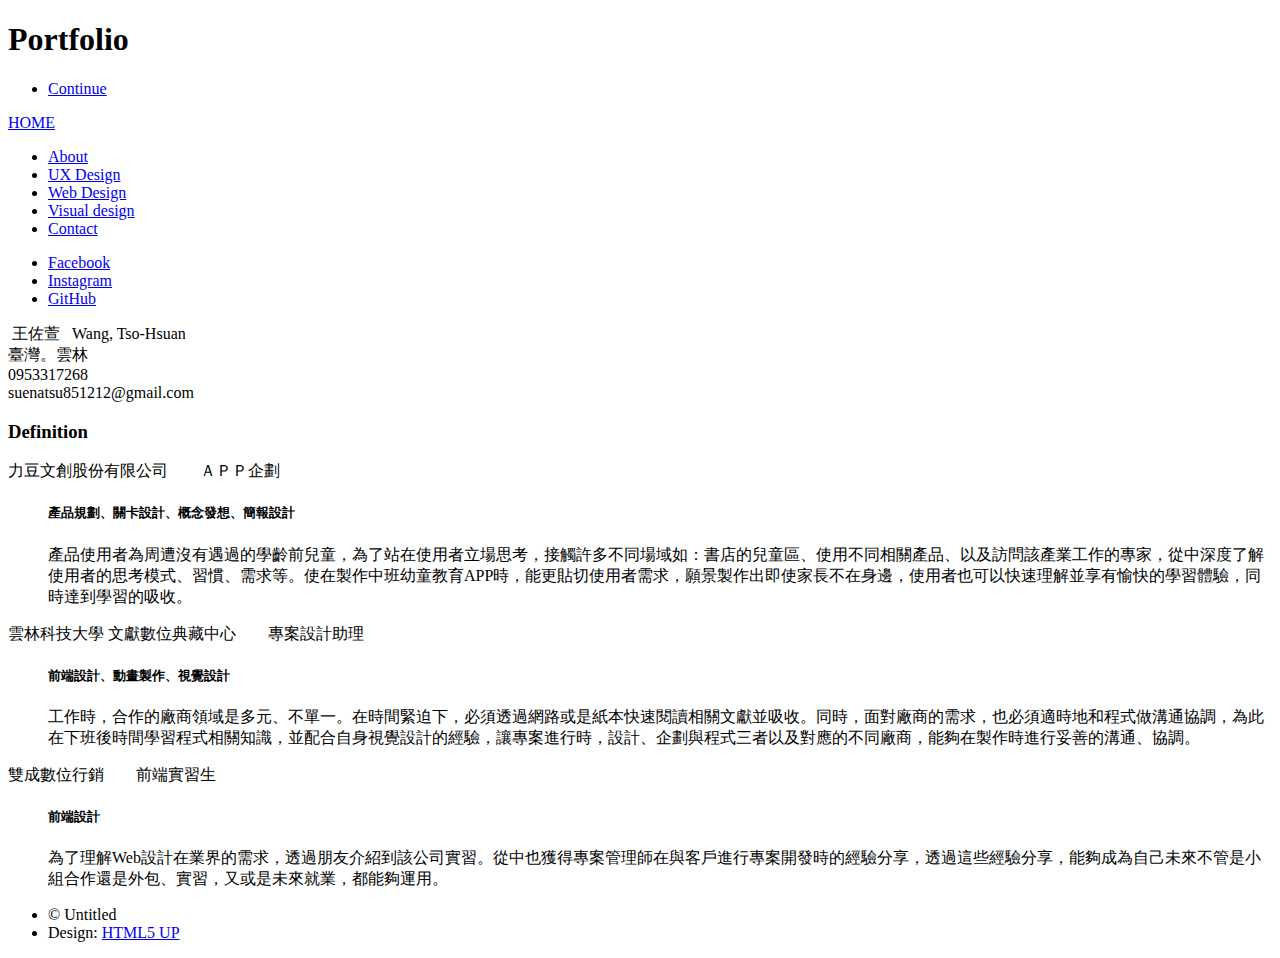
==== index.html @ d0919393 "Add files via upload" ====
<!DOCTYPE HTML>
<!--
	Massively by HTML5 UP
	html5up.net | @ajlkn
	Free for personal and commercial use under the CCA 3.0 license (html5up.net/license)
-->
<html>

<head>
    <title>Portfolio</title>
    <meta charset="utf-8" />
    <meta name="viewport" content="width=device-width, initial-scale=1, user-scalable=no" />
    <link rel="stylesheet" href="assets/css/main.css" />
    <noscript><link rel="stylesheet" href="assets/css/noscript.css" /></noscript>
</head>

<body class="is-preload">

    <!-- Wrapper -->
    <div id="wrapper" class="fade-in">

        <!-- Intro -->
        <div id="intro">
            <h1>Portfolio
            </h1>

            <ul class="actions">
                <li><a href="#header" class="button icon solid solo fa-arrow-down scrolly">Continue</a></li>
            </ul>
        </div>

        <!-- Header -->
        <header id="header">
            <a href="index.html" class="logo">HOME</a>
        </header>

        <!-- Nav -->
        <nav id="nav">
            <ul class="links">
                <li class="active"><a href="index.html">About</a></li>
                <li><a href="UXDesign.html">UX Design</a></li>
                <li><a href="WebDesign.html">Web Design</a></li>
                <li><a href="Visualdesign.html">Visual design</a></li>
                <li><a href="Contact.html">Contact</a></li>
            </ul>
            <ul class="icons">
                <li><a href="https://www.facebook.com/profile.php?id=100002591007019" class="icon brands alt fa-facebook-f"><span class="label">Facebook</span></a></li>
                <li><a href="https://www.instagram.com/" class="icon brands alt fa-instagram"><span class="label">Instagram</span></a></li>
                <li><a href="https://github.com/sumihau" class="icon brands alt fa-github"><span class="label">GitHub</span></a></li>
            </ul>
        </nav>

        <!-- Main -->
        <div id="main">

            <!-- Featured Post -->
            <article class="post featured">
                <header class="major">
                    <p><span class="image left">
						<img src="images/pic08.jpg" alt="" /></span> 王佐萱 &nbsp;&nbsp;Wang, Tso-Hsuan
                        <br> 臺灣。雲林
                        <br>0953317268
                        <br>suenatsu851212@gmail.com

                    </p>


            </article>


            <!-- Posts -->
            <section class="Posts_main">


                <h3>Definition</h3>
                <dl>
                    <dt>力豆文創股份有限公司　　ＡＰＰ企劃</dt>
                    <dd>
                        <h5>產品規劃、關卡設計、概念發想、簡報設計</h5>
                        <p>產品使用者為周遭沒有遇過的學齡前兒童，為了站在使用者立場思考，接觸許多不同場域如：書店的兒童區、使用不同相關產品、以及訪問該產業工作的專家，從中深度了解使用者的思考模式、習慣、需求等。使在製作中班幼童教育APP時，能更貼切使用者需求，願景製作出即使家長不在身邊，使用者也可以快速理解並享有愉快的學習體驗，同時達到學習的吸收。</p>
                    </dd>
                    <dt>雲林科技大學 文獻數位典藏中心　　專案設計助理</dt>
                    <dd>
                        <h5>前端設計、動畫製作、視覺設計</h5>
                        <p>工作時，合作的廠商領域是多元、不單一。在時間緊迫下，必須透過網路或是紙本快速閱讀相關文獻並吸收。同時，面對廠商的需求，也必須適時地和程式做溝通協調，為此在下班後時間學習程式相關知識，並配合自身視覺設計的經驗，讓專案進行時，設計、企劃與程式三者以及對應的不同廠商，能夠在製作時進行妥善的溝通、協調。</p>
                    </dd>
                    <dt>雙成數位行銷　　前端實習生</dt>
                    <dd>
                        <h5>前端設計</h5>
                        <p>為了理解Web設計在業界的需求，透過朋友介紹到該公司實習。從中也獲得專案管理師在與客戶進行專案開發時的經驗分享，透過這些經驗分享，能夠成為自己未來不管是小組合作還是外包、實習，又或是未來就業，都能夠運用。</p>
                    </dd>
                </dl>



            </section>



        </div>


        <!-- Copyright -->
        <div id="copyright">
            <ul>
                <li>&copy; Untitled</li>
                <li>Design: <a href="https://html5up.net">HTML5 UP</a></li>
            </ul>
        </div>

    </div>

    <!-- Scripts -->
    <script src="assets/js/jquery.min.js"></script>
    <script src="assets/js/jquery.scrollex.min.js"></script>
    <script src="assets/js/jquery.scrolly.min.js"></script>
    <script src="assets/js/browser.min.js"></script>
    <script src="assets/js/breakpoints.min.js"></script>
    <script src="assets/js/util.js"></script>
    <script src="assets/js/main.js"></script>

</body>

</html>
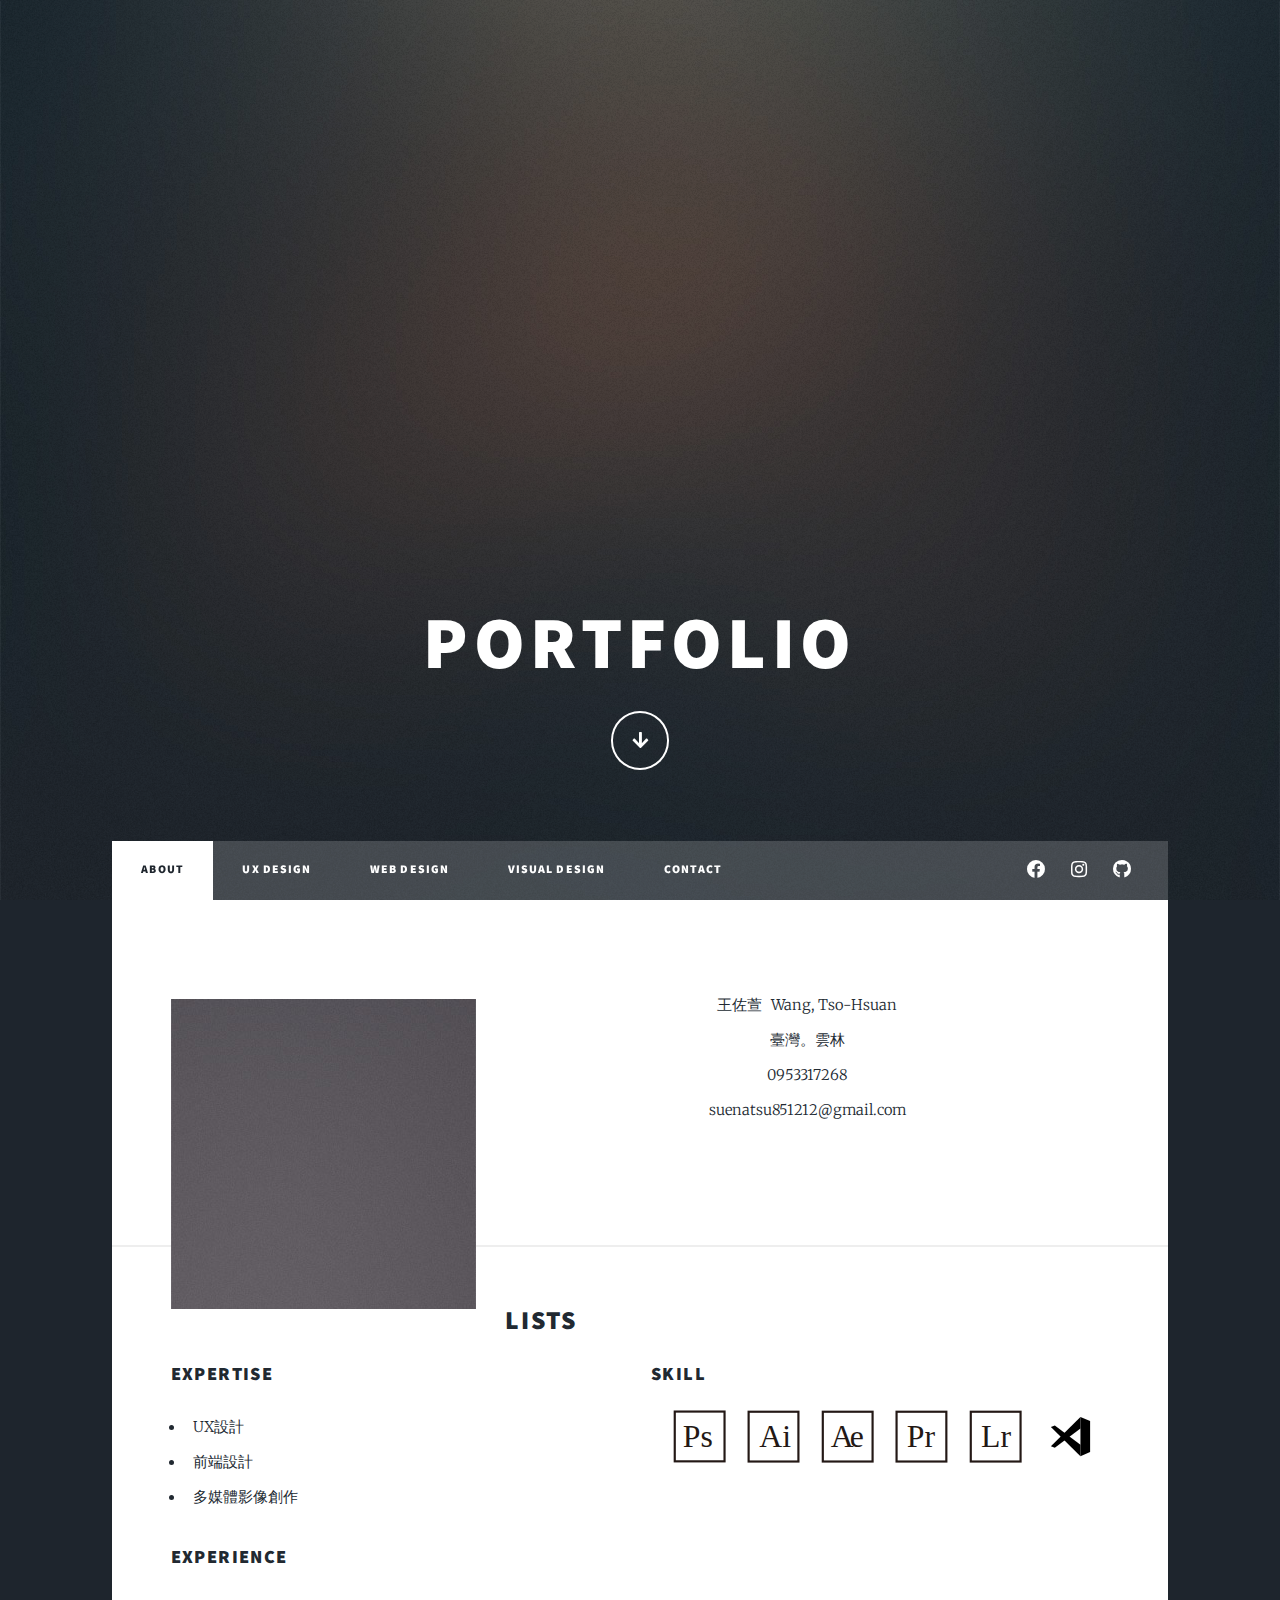
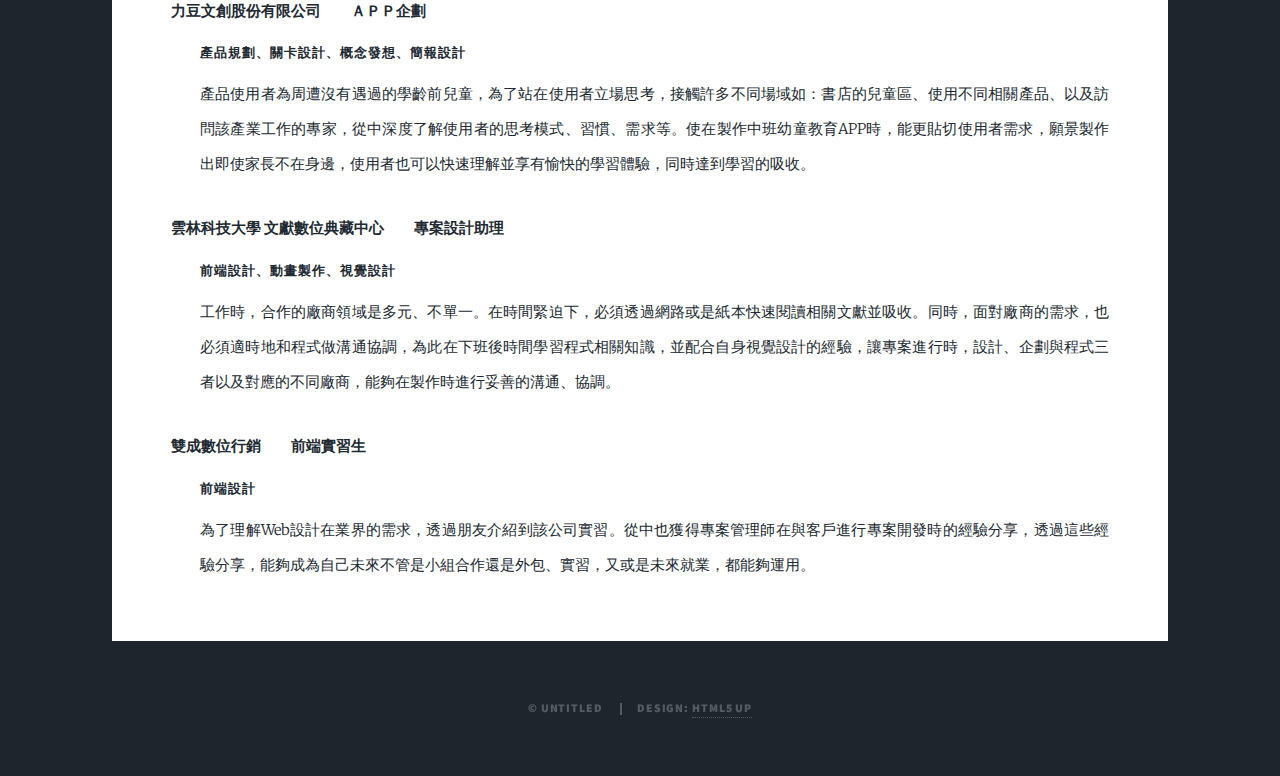
==== commit e79f943f: "Update index.html" ====
--- a/index.html
+++ b/index.html
@@ -11,6 +11,7 @@
     <meta charset="utf-8" />
     <meta name="viewport" content="width=device-width, initial-scale=1, user-scalable=no" />
     <link rel="stylesheet" href="assets/css/main.css" />
+    <link rel="stylesheet" href="//maxcdn.bootstrapcdn.com/font-awesome/4.3.0/css/font-awesome.min.css">
     <noscript><link rel="stylesheet" href="assets/css/noscript.css" /></noscript>
 </head>
 
@@ -66,13 +67,39 @@
 
 
             </article>
+            <!-- Lists -->
+            <section class="Posts_main experience">
+                <h2>Lists</h2>
+                <div class="row">
+                    <div class="col-6 col-12-small">
+
+                        <h3>Expertise</h3>
+                        <ul>
+                            <li>UX設計</li>
+                            <li>前端設計</li>
+                            <li>多媒體影像創作</li>
+                        </ul>
 
 
-            <!-- Posts -->
-            <section class="Posts_main">
+                    </div>
+                    <div class="col-6 col-12-small">
+
+                        <h3>Skill</h3>
+                        <ul style="display:flex; list-style:none;">
+                            <li><svg id="圖層_1" style="width: 80%;height:80%;" data-name="圖層 1" xmlns="http://www.w3.org/2000/svg" viewBox="0 0 24.4 24.4"><defs><style>.cls-1{fill:none;stroke:#231815;stroke-miterlimit:10;}.cls-2{font-size:14.65px;fill:#231815;font-family:FranklinGothic-Medium, Franklin Gothic Medium;font-weight:500;}</style></defs><rect class="cls-1" x="0.72" y="0.72" width="22.96" height="22.96"/><text class="cls-2" transform="translate(4.45 17.05)">Ps</text></svg></li>
+                            <li><svg id="圖層_1" style="width: 80%;height:80%;" data-name="圖層 1" xmlns="http://www.w3.org/2000/svg" viewBox="0 0 24.4 24.4"><defs><style>.cls-1{fill:none;stroke:#231815;stroke-miterlimit:10;}.cls-2{font-size:14.65px;fill:#231815;font-family:FranklinGothic-Medium, Franklin Gothic Medium;font-weight:500;}</style></defs><rect class="cls-1" x="0.66" y="0.8" width="22.96" height="22.96"/><text class="cls-2" transform="translate(5.61 17.13)">Ai</text></svg></li>
+                            <li><svg id="圖層_1" style="width: 80%;height:80%;" data-name="圖層 1" xmlns="http://www.w3.org/2000/svg" viewBox="0 0 24.4 24.4"><defs><style>.cls-1{fill:none;stroke:#231815;stroke-miterlimit:10;}.cls-2{font-size:14.65px;fill:#231815;font-family:FranklinGothic-Medium, Franklin Gothic Medium;font-weight:500;}.cls-3{letter-spacing:-0.01em;}</style></defs><rect class="cls-1" x="0.74" y="0.8" width="22.96" height="22.96"/><text class="cls-2" transform="translate(4.42 17.13)"><tspan class="cls-3">A</tspan><tspan x="8.72" y="0">e</tspan></text></svg></li>
+                            <li><svg id="圖層_1" style="width: 80%;height:80%;" data-name="圖層 1" xmlns="http://www.w3.org/2000/svg" viewBox="0 0 24.4 24.4"><defs><style>.cls-1{fill:none;stroke:#231815;stroke-miterlimit:10;}.cls-2{font-size:14.65px;fill:#231815;font-family:FranklinGothic-Medium, Franklin Gothic Medium;font-weight:500;}</style></defs><rect class="cls-1" x="0.63" y="0.8" width="22.96" height="22.96"/><text class="cls-2" transform="translate(5.35 17.13)">Pr</text></svg></li>
+                            <li><svg id="圖層_1" style="width: 80%;height:80%;" data-name="圖層 1" xmlns="http://www.w3.org/2000/svg" viewBox="0 0 24.4 24.4"><defs><style>.cls-1{fill:none;stroke:#231815;stroke-miterlimit:10;}.cls-2{font-size:14.65px;fill:#231815;font-family:FranklinGothic-Medium, Franklin Gothic Medium;font-weight:500;}</style></defs><rect class="cls-1" x="0.73" y="0.8" width="22.96" height="22.96"/><text class="cls-2" transform="translate(5.46 17.13)">Lr</text></svg></li>
+                            <li><svg id="圖層_1" style="width: 80%;height:80%;" data-name="圖層 1" xmlns="http://www.w3.org/2000/svg" viewBox="0 0 24.4 24.4"><polygon points="21.64 19.4 17.18 21.36 17.18 3.2 21.64 5.05 21.64 19.4"/><polygon points="5.37 17.41 17.18 8.49 17.18 3.2 3.55 16.75 5.37 17.41"/><polygon points="5.37 7.15 17.18 16.07 17.18 21.36 3.55 7.8 5.37 7.15"/></svg></li>
+                        </ul>
 
 
-                <h3>Definition</h3>
+                    </div>
+                </div>
+
+
+                <h3>Experience</h3>
                 <dl>
                     <dt>力豆文創股份有限公司　　ＡＰＰ企劃</dt>
                     <dd>
@@ -121,4 +148,4 @@
 
 </body>
 
-</html>+</html>
--- a/assets/css/main.css
+++ b/assets/css/main.css
@@ -0,0 +1,4430 @@
+@import url(fontawesome-all.min.css);
+@import url("https://fonts.googleapis.com/css?family=Merriweather:300,700,300italic,700italic|Source+Sans+Pro:900");
+
+/*
+	Massively by HTML5 UP
+	html5up.net | @ajlkn
+	Free for personal and commercial use under the CCA 3.0 license (html5up.net/license)
+*/
+
+html,
+body,
+div,
+span,
+applet,
+object,
+iframe,
+h1,
+h2,
+h3,
+h4,
+h5,
+h6,
+p,
+blockquote,
+pre,
+a,
+abbr,
+acronym,
+address,
+big,
+cite,
+code,
+del,
+dfn,
+em,
+img,
+ins,
+kbd,
+q,
+s,
+samp,
+small,
+strike,
+strong,
+sub,
+sup,
+tt,
+var,
+b,
+u,
+i,
+center,
+dl,
+dt,
+dd,
+ol,
+ul,
+li,
+fieldset,
+form,
+label,
+legend,
+table,
+caption,
+tbody,
+tfoot,
+thead,
+tr,
+th,
+td,
+article,
+aside,
+canvas,
+details,
+embed,
+figure,
+figcaption,
+footer,
+header,
+hgroup,
+menu,
+nav,
+output,
+ruby,
+section,
+summary,
+time,
+mark,
+audio,
+video {
+    margin: 0;
+    padding: 0;
+    border: 0;
+    font-size: 100%;
+    font: inherit;
+    vertical-align: baseline;
+}
+
+article,
+aside,
+details,
+figcaption,
+figure,
+footer,
+header,
+hgroup,
+menu,
+nav,
+section {
+    display: block;
+}
+
+body {
+    line-height: 1;
+}
+
+ol,
+ul {
+    list-style: none;
+}
+
+blockquote,
+q {
+    quotes: none;
+}
+
+blockquote:before,
+blockquote:after,
+q:before,
+q:after {
+    content: '';
+    content: none;
+}
+
+table {
+    border-collapse: collapse;
+    border-spacing: 0;
+}
+
+body {
+    -webkit-text-size-adjust: none;
+}
+
+mark {
+    background-color: transparent;
+    color: inherit;
+}
+
+input::-moz-focus-inner {
+    border: 0;
+    padding: 0;
+}
+
+input,
+select,
+textarea {
+    -moz-appearance: none;
+    -webkit-appearance: none;
+    -ms-appearance: none;
+    appearance: none;
+}
+
+
+/* Basic */
+
+@-ms-viewport {
+    width: device-width;
+}
+
+body {
+    -ms-overflow-style: scrollbar;
+}
+
+@media screen and (max-width: 480px) {
+    html,
+    body {
+        min-width: 320px;
+    }
+}
+
+html {
+    box-sizing: border-box;
+}
+
+*,
+*:before,
+*:after {
+    box-sizing: inherit;
+}
+
+body {
+    background-color: #1e252d;
+}
+
+body.is-preload *,
+body.is-preload *:before,
+body.is-preload *:after {
+    -moz-animation: none !important;
+    -webkit-animation: none !important;
+    -ms-animation: none !important;
+    animation: none !important;
+    -moz-transition: none !important;
+    -webkit-transition: none !important;
+    -ms-transition: none !important;
+    transition: none !important;
+}
+
+
+/* Type */
+
+html {
+    font-size: 16pt;
+}
+
+@media screen and (max-width: 1680px) {
+    html {
+        font-size: 12pt;
+    }
+}
+
+@media screen and (max-width: 1280px) {
+    html {
+        font-size: 11pt;
+    }
+}
+
+@media screen and (max-width: 360px) {
+    html {
+        font-size: 10pt;
+    }
+}
+
+body {
+    color: #212931;
+}
+
+body,
+input,
+select,
+textarea {
+    font-family: "Merriweather", Georgia, serif;
+    font-weight: 300;
+    font-size: 1rem;
+    line-height: 2.375;
+}
+
+a {
+    -moz-transition: color 0.2s ease-in-out, background-color 0.2s ease-in-out, border-color 0.2s ease-in-out, box-shadow 0.2s ease-in-out;
+    -webkit-transition: color 0.2s ease-in-out, background-color 0.2s ease-in-out, border-color 0.2s ease-in-out, box-shadow 0.2s ease-in-out;
+    -ms-transition: color 0.2s ease-in-out, background-color 0.2s ease-in-out, border-color 0.2s ease-in-out, box-shadow 0.2s ease-in-out;
+    transition: color 0.2s ease-in-out, background-color 0.2s ease-in-out, border-color 0.2s ease-in-out, box-shadow 0.2s ease-in-out;
+    border-bottom: dotted 1px;
+    text-decoration: none;
+}
+
+a:hover {
+    border-bottom-color: transparent;
+}
+
+strong,
+b {
+    font-weight: 600;
+}
+
+em,
+i {
+    font-style: italic;
+}
+
+p {
+    text-align: justify;
+    margin: 0 0 2rem 0;
+}
+
+h1,
+h2,
+h3,
+h4,
+h5,
+h6 {
+    font-family: "Source Sans Pro", Helvetica, sans-serif;
+    font-weight: 900;
+    line-height: 1.5;
+    letter-spacing: 0.075em;
+    text-transform: uppercase;
+    margin: 0 0 1rem 0;
+}
+
+h1 a,
+h2 a,
+h3 a,
+h4 a,
+h5 a,
+h6 a {
+    border-bottom: 0;
+    color: inherit;
+    text-decoration: none;
+}
+
+h1 {
+    font-size: 4rem;
+    line-height: 1.1;
+    margin: 0 0 2rem 0;
+}
+
+h2 {
+    font-size: 1.75rem;
+    line-height: 1.3;
+    margin: 0 0 1.5rem 0;
+}
+
+h3 {
+    font-size: 1.25rem;
+    margin: 0 0 1.5rem 0;
+}
+
+h4 {
+    font-size: 1rem;
+}
+
+h5 {
+    font-size: 0.9rem;
+}
+
+h6 {
+    font-size: 0.8rem;
+}
+
+sub {
+    font-size: 0.8rem;
+    position: relative;
+    top: 0.5rem;
+}
+
+sup {
+    font-size: 0.8rem;
+    position: relative;
+    top: -0.5rem;
+}
+
+blockquote {
+    border-left: solid 4px;
+    font-style: italic;
+    margin: 0 0 2rem 0;
+    padding: 0.5rem 0 0.5rem 2rem;
+}
+
+code {
+    border: solid 2px;
+    font-family: "Courier New", monospace;
+    font-size: 0.9rem;
+    margin: 0 0.25rem;
+    padding: 0.25rem 0.65rem;
+}
+
+pre {
+    -webkit-overflow-scrolling: touch;
+    font-family: "Courier New", monospace;
+    font-size: 0.9rem;
+    margin: 0 0 2rem 0;
+}
+
+pre code {
+    display: block;
+    line-height: 1.75;
+    padding: 1rem 1.5rem;
+    overflow-x: auto;
+}
+
+hr {
+    border: 0;
+    border-bottom: solid 2px;
+    margin: 3rem 0;
+}
+
+hr.major {
+    margin: 5rem 0;
+}
+
+.align-left {
+    text-align: left;
+}
+
+.align-center {
+    text-align: center;
+}
+
+.align-right {
+    text-align: right;
+}
+
+input,
+select,
+textarea {
+    color: #212931;
+}
+
+a {
+    color: #212931;
+    border-bottom-color: rgba(33, 41, 49, 0.5);
+}
+
+a:hover {
+    border-bottom-color: transparent;
+    color: #18bfef !important;
+}
+
+strong,
+b {
+    color: #212931;
+}
+
+h1,
+h2,
+h3,
+h4,
+h5,
+h6 {
+    color: #212931;
+}
+
+blockquote {
+    border-left-color: #eeeeee;
+}
+
+code {
+    background: rgba(220, 220, 220, 0.25);
+    border-color: #eeeeee;
+}
+
+hr {
+    border-bottom-color: #eeeeee;
+}
+
+
+/* Row */
+
+.row {
+    display: flex;
+    flex-wrap: wrap;
+    box-sizing: border-box;
+    align-items: stretch;
+}
+
+.row>* {
+    box-sizing: border-box;
+}
+
+.row.gtr-uniform>*> :last-child {
+    margin-bottom: 0;
+}
+
+.row.aln-left {
+    justify-content: flex-start;
+}
+
+.row.aln-center {
+    justify-content: center;
+}
+
+.row.aln-right {
+    justify-content: flex-end;
+}
+
+.row.aln-top {
+    align-items: flex-start;
+}
+
+.row.aln-middle {
+    align-items: center;
+}
+
+.row.aln-bottom {
+    align-items: flex-end;
+}
+
+.row>.imp {
+    order: -1;
+}
+
+.row>.col-1 {
+    width: 8.33333%;
+}
+
+.row>.off-1 {
+    margin-left: 8.33333%;
+}
+
+.row>.col-2 {
+    width: 16.66667%;
+}
+
+.row>.off-2 {
+    margin-left: 16.66667%;
+}
+
+.row>.col-3 {
+    width: 25%;
+}
+
+.row>.off-3 {
+    margin-left: 25%;
+}
+
+.row>.col-4 {
+    width: 33.33333%;
+}
+
+.row>.off-4 {
+    margin-left: 33.33333%;
+}
+
+.row>.col-5 {
+    width: 41.66667%;
+}
+
+.row>.off-5 {
+    margin-left: 41.66667%;
+}
+
+.row>.col-6 {
+    width: 50%;
+}
+
+.row>.off-6 {
+    margin-left: 50%;
+}
+
+.row>.col-7 {
+    width: 58.33333%;
+}
+
+.row>.off-7 {
+    margin-left: 58.33333%;
+}
+
+.row>.col-8 {
+    width: 66.66667%;
+}
+
+.row>.off-8 {
+    margin-left: 66.66667%;
+}
+
+.row>.col-9 {
+    width: 75%;
+}
+
+.row>.off-9 {
+    margin-left: 75%;
+}
+
+.row>.col-10 {
+    width: 83.33333%;
+}
+
+.row>.off-10 {
+    margin-left: 83.33333%;
+}
+
+.row>.col-11 {
+    width: 91.66667%;
+}
+
+.row>.off-11 {
+    margin-left: 91.66667%;
+}
+
+.row>.col-12 {
+    width: 100%;
+}
+
+.row>.off-12 {
+    margin-left: 100%;
+}
+
+.row.gtr-0 {
+    margin-top: 0;
+    margin-left: 0rem;
+}
+
+.row.gtr-0>* {
+    padding: 0 0 0 0rem;
+}
+
+.row.gtr-0.gtr-uniform {
+    margin-top: 0rem;
+}
+
+.row.gtr-0.gtr-uniform>* {
+    padding-top: 0rem;
+}
+
+.row.gtr-25 {
+    margin-top: 0;
+    margin-left: -0.375rem;
+}
+
+.row.gtr-25>* {
+    padding: 0 0 0 0.375rem;
+}
+
+.row.gtr-25.gtr-uniform {
+    margin-top: -0.375rem;
+}
+
+.row.gtr-25.gtr-uniform>* {
+    padding-top: 0.375rem;
+}
+
+.row.gtr-50 {
+    margin-top: 0;
+    margin-left: -0.75rem;
+}
+
+.row.gtr-50>* {
+    padding: 0 0 0 0.75rem;
+}
+
+.row.gtr-50.gtr-uniform {
+    margin-top: -0.75rem;
+}
+
+.row.gtr-50.gtr-uniform>* {
+    padding-top: 0.75rem;
+}
+
+.row {
+    margin-top: 0;
+    margin-left: -1.5rem;
+}
+
+.row>* {
+    padding: 0 0 0 1.5rem;
+}
+
+.row.gtr-uniform {
+    margin-top: -1.5rem;
+}
+
+.row.gtr-uniform>* {
+    padding-top: 1.5rem;
+}
+
+.row.gtr-150 {
+    margin-top: 0;
+    margin-left: -2.25rem;
+}
+
+.row.gtr-150>* {
+    padding: 0 0 0 2.25rem;
+}
+
+.row.gtr-150.gtr-uniform {
+    margin-top: -2.25rem;
+}
+
+.row.gtr-150.gtr-uniform>* {
+    padding-top: 2.25rem;
+}
+
+.row.gtr-200 {
+    margin-top: 0;
+    margin-left: -3rem;
+}
+
+.row.gtr-200>* {
+    padding: 0 0 0 3rem;
+}
+
+.row.gtr-200.gtr-uniform {
+    margin-top: -3rem;
+}
+
+.row.gtr-200.gtr-uniform>* {
+    padding-top: 3rem;
+}
+
+@media screen and (max-width: 1680px) {
+    .row {
+        display: flex;
+        flex-wrap: wrap;
+        box-sizing: border-box;
+        align-items: stretch;
+    }
+    .row>* {
+        box-sizing: border-box;
+    }
+    .row.gtr-uniform>*> :last-child {
+        margin-bottom: 0;
+    }
+    .row.aln-left {
+        justify-content: flex-start;
+    }
+    .row.aln-center {
+        justify-content: center;
+    }
+    .row.aln-right {
+        justify-content: flex-end;
+    }
+    .row.aln-top {
+        align-items: flex-start;
+    }
+    .row.aln-middle {
+        align-items: center;
+    }
+    .row.aln-bottom {
+        align-items: flex-end;
+    }
+    .row>.imp-xlarge {
+        order: -1;
+    }
+    .row>.col-1-xlarge {
+        width: 8.33333%;
+    }
+    .row>.off-1-xlarge {
+        margin-left: 8.33333%;
+    }
+    .row>.col-2-xlarge {
+        width: 16.66667%;
+    }
+    .row>.off-2-xlarge {
+        margin-left: 16.66667%;
+    }
+    .row>.col-3-xlarge {
+        width: 25%;
+    }
+    .row>.off-3-xlarge {
+        margin-left: 25%;
+    }
+    .row>.col-4-xlarge {
+        width: 33.33333%;
+    }
+    .row>.off-4-xlarge {
+        margin-left: 33.33333%;
+    }
+    .row>.col-5-xlarge {
+        width: 41.66667%;
+    }
+    .row>.off-5-xlarge {
+        margin-left: 41.66667%;
+    }
+    .row>.col-6-xlarge {
+        width: 50%;
+    }
+    .row>.off-6-xlarge {
+        margin-left: 50%;
+    }
+    .row>.col-7-xlarge {
+        width: 58.33333%;
+    }
+    .row>.off-7-xlarge {
+        margin-left: 58.33333%;
+    }
+    .row>.col-8-xlarge {
+        width: 66.66667%;
+    }
+    .row>.off-8-xlarge {
+        margin-left: 66.66667%;
+    }
+    .row>.col-9-xlarge {
+        width: 75%;
+    }
+    .row>.off-9-xlarge {
+        margin-left: 75%;
+    }
+    .row>.col-10-xlarge {
+        width: 83.33333%;
+    }
+    .row>.off-10-xlarge {
+        margin-left: 83.33333%;
+    }
+    .row>.col-11-xlarge {
+        width: 91.66667%;
+    }
+    .row>.off-11-xlarge {
+        margin-left: 91.66667%;
+    }
+    .row>.col-12-xlarge {
+        width: 100%;
+    }
+    .row>.off-12-xlarge {
+        margin-left: 100%;
+    }
+    .row.gtr-0 {
+        margin-top: 0;
+        margin-left: 0rem;
+    }
+    .row.gtr-0>* {
+        padding: 0 0 0 0rem;
+    }
+    .row.gtr-0.gtr-uniform {
+        margin-top: 0rem;
+    }
+    .row.gtr-0.gtr-uniform>* {
+        padding-top: 0rem;
+    }
+    .row.gtr-25 {
+        margin-top: 0;
+        margin-left: -0.375rem;
+    }
+    .row.gtr-25>* {
+        padding: 0 0 0 0.375rem;
+    }
+    .row.gtr-25.gtr-uniform {
+        margin-top: -0.375rem;
+    }
+    .row.gtr-25.gtr-uniform>* {
+        padding-top: 0.375rem;
+    }
+    .row.gtr-50 {
+        margin-top: 0;
+        margin-left: -0.75rem;
+    }
+    .row.gtr-50>* {
+        padding: 0 0 0 0.75rem;
+    }
+    .row.gtr-50.gtr-uniform {
+        margin-top: -0.75rem;
+    }
+    .row.gtr-50.gtr-uniform>* {
+        padding-top: 0.75rem;
+    }
+    .row {
+        margin-top: 0;
+        margin-left: -1.5rem;
+    }
+    .row>* {
+        padding: 0 0 0 1.5rem;
+    }
+    .row.gtr-uniform {
+        margin-top: -1.5rem;
+    }
+    .row.gtr-uniform>* {
+        padding-top: 1.5rem;
+    }
+    .row.gtr-150 {
+        margin-top: 0;
+        margin-left: -2.25rem;
+    }
+    .row.gtr-150>* {
+        padding: 0 0 0 2.25rem;
+    }
+    .row.gtr-150.gtr-uniform {
+        margin-top: -2.25rem;
+    }
+    .row.gtr-150.gtr-uniform>* {
+        padding-top: 2.25rem;
+    }
+    .row.gtr-200 {
+        margin-top: 0;
+        margin-left: -3rem;
+    }
+    .row.gtr-200>* {
+        padding: 0 0 0 3rem;
+    }
+    .row.gtr-200.gtr-uniform {
+        margin-top: -3rem;
+    }
+    .row.gtr-200.gtr-uniform>* {
+        padding-top: 3rem;
+    }
+}
+
+@media screen and (max-width: 1280px) {
+    .row {
+        display: flex;
+        flex-wrap: wrap;
+        box-sizing: border-box;
+        align-items: stretch;
+    }
+    .row>* {
+        box-sizing: border-box;
+    }
+    .row.gtr-uniform>*> :last-child {
+        margin-bottom: 0;
+    }
+    .row.aln-left {
+        justify-content: flex-start;
+    }
+    .row.aln-center {
+        justify-content: center;
+    }
+    .row.aln-right {
+        justify-content: flex-end;
+    }
+    .row.aln-top {
+        align-items: flex-start;
+    }
+    .row.aln-middle {
+        align-items: center;
+    }
+    .row.aln-bottom {
+        align-items: flex-end;
+    }
+    .row>.imp-large {
+        order: -1;
+    }
+    .row>.col-1-large {
+        width: 8.33333%;
+    }
+    .row>.off-1-large {
+        margin-left: 8.33333%;
+    }
+    .row>.col-2-large {
+        width: 16.66667%;
+    }
+    .row>.off-2-large {
+        margin-left: 16.66667%;
+    }
+    .row>.col-3-large {
+        width: 25%;
+    }
+    .row>.off-3-large {
+        margin-left: 25%;
+    }
+    .row>.col-4-large {
+        width: 33.33333%;
+    }
+    .row>.off-4-large {
+        margin-left: 33.33333%;
+    }
+    .row>.col-5-large {
+        width: 41.66667%;
+    }
+    .row>.off-5-large {
+        margin-left: 41.66667%;
+    }
+    .row>.col-6-large {
+        width: 50%;
+    }
+    .row>.off-6-large {
+        margin-left: 50%;
+    }
+    .row>.col-7-large {
+        width: 58.33333%;
+    }
+    .row>.off-7-large {
+        margin-left: 58.33333%;
+    }
+    .row>.col-8-large {
+        width: 66.66667%;
+    }
+    .row>.off-8-large {
+        margin-left: 66.66667%;
+    }
+    .row>.col-9-large {
+        width: 75%;
+    }
+    .row>.off-9-large {
+        margin-left: 75%;
+    }
+    .row>.col-10-large {
+        width: 83.33333%;
+    }
+    .row>.off-10-large {
+        margin-left: 83.33333%;
+    }
+    .row>.col-11-large {
+        width: 91.66667%;
+    }
+    .row>.off-11-large {
+        margin-left: 91.66667%;
+    }
+    .row>.col-12-large {
+        width: 100%;
+    }
+    .row>.off-12-large {
+        margin-left: 100%;
+    }
+    .row.gtr-0 {
+        margin-top: 0;
+        margin-left: 0rem;
+    }
+    .row.gtr-0>* {
+        padding: 0 0 0 0rem;
+    }
+    .row.gtr-0.gtr-uniform {
+        margin-top: 0rem;
+    }
+    .row.gtr-0.gtr-uniform>* {
+        padding-top: 0rem;
+    }
+    .row.gtr-25 {
+        margin-top: 0;
+        margin-left: -0.375rem;
+    }
+    .row.gtr-25>* {
+        padding: 0 0 0 0.375rem;
+    }
+    .row.gtr-25.gtr-uniform {
+        margin-top: -0.375rem;
+    }
+    .row.gtr-25.gtr-uniform>* {
+        padding-top: 0.375rem;
+    }
+    .row.gtr-50 {
+        margin-top: 0;
+        margin-left: -0.75rem;
+    }
+    .row.gtr-50>* {
+        padding: 0 0 0 0.75rem;
+    }
+    .row.gtr-50.gtr-uniform {
+        margin-top: -0.75rem;
+    }
+    .row.gtr-50.gtr-uniform>* {
+        padding-top: 0.75rem;
+    }
+    .row {
+        margin-top: 0;
+        margin-left: -1.5rem;
+    }
+    .row>* {
+        padding: 0 0 0 1.5rem;
+    }
+    .row.gtr-uniform {
+        margin-top: -1.5rem;
+    }
+    .row.gtr-uniform>* {
+        padding-top: 1.5rem;
+    }
+    .row.gtr-150 {
+        margin-top: 0;
+        margin-left: -2.25rem;
+    }
+    .row.gtr-150>* {
+        padding: 0 0 0 2.25rem;
+    }
+    .row.gtr-150.gtr-uniform {
+        margin-top: -2.25rem;
+    }
+    .row.gtr-150.gtr-uniform>* {
+        padding-top: 2.25rem;
+    }
+    .row.gtr-200 {
+        margin-top: 0;
+        margin-left: -3rem;
+    }
+    .row.gtr-200>* {
+        padding: 0 0 0 3rem;
+    }
+    .row.gtr-200.gtr-uniform {
+        margin-top: -3rem;
+    }
+    .row.gtr-200.gtr-uniform>* {
+        padding-top: 3rem;
+    }
+}
+
+@media screen and (max-width: 980px) {
+    .row {
+        display: flex;
+        flex-wrap: wrap;
+        box-sizing: border-box;
+        align-items: stretch;
+    }
+    .row>* {
+        box-sizing: border-box;
+    }
+    .row.gtr-uniform>*> :last-child {
+        margin-bottom: 0;
+    }
+    .row.aln-left {
+        justify-content: flex-start;
+    }
+    .row.aln-center {
+        justify-content: center;
+    }
+    .row.aln-right {
+        justify-content: flex-end;
+    }
+    .row.aln-top {
+        align-items: flex-start;
+    }
+    .row.aln-middle {
+        align-items: center;
+    }
+    .row.aln-bottom {
+        align-items: flex-end;
+    }
+    .row>.imp-medium {
+        order: -1;
+    }
+    .row>.col-1-medium {
+        width: 8.33333%;
+    }
+    .row>.off-1-medium {
+        margin-left: 8.33333%;
+    }
+    .row>.col-2-medium {
+        width: 16.66667%;
+    }
+    .row>.off-2-medium {
+        margin-left: 16.66667%;
+    }
+    .row>.col-3-medium {
+        width: 25%;
+    }
+    .row>.off-3-medium {
+        margin-left: 25%;
+    }
+    .row>.col-4-medium {
+        width: 33.33333%;
+    }
+    .row>.off-4-medium {
+        margin-left: 33.33333%;
+    }
+    .row>.col-5-medium {
+        width: 41.66667%;
+    }
+    .row>.off-5-medium {
+        margin-left: 41.66667%;
+    }
+    .row>.col-6-medium {
+        width: 50%;
+    }
+    .row>.off-6-medium {
+        margin-left: 50%;
+    }
+    .row>.col-7-medium {
+        width: 58.33333%;
+    }
+    .row>.off-7-medium {
+        margin-left: 58.33333%;
+    }
+    .row>.col-8-medium {
+        width: 66.66667%;
+    }
+    .row>.off-8-medium {
+        margin-left: 66.66667%;
+    }
+    .row>.col-9-medium {
+        width: 75%;
+    }
+    .row>.off-9-medium {
+        margin-left: 75%;
+    }
+    .row>.col-10-medium {
+        width: 83.33333%;
+    }
+    .row>.off-10-medium {
+        margin-left: 83.33333%;
+    }
+    .row>.col-11-medium {
+        width: 91.66667%;
+    }
+    .row>.off-11-medium {
+        margin-left: 91.66667%;
+    }
+    .row>.col-12-medium {
+        width: 100%;
+    }
+    .row>.off-12-medium {
+        margin-left: 100%;
+    }
+    .row.gtr-0 {
+        margin-top: 0;
+        margin-left: 0rem;
+    }
+    .row.gtr-0>* {
+        padding: 0 0 0 0rem;
+    }
+    .row.gtr-0.gtr-uniform {
+        margin-top: 0rem;
+    }
+    .row.gtr-0.gtr-uniform>* {
+        padding-top: 0rem;
+    }
+    .row.gtr-25 {
+        margin-top: 0;
+        margin-left: -0.375rem;
+    }
+    .row.gtr-25>* {
+        padding: 0 0 0 0.375rem;
+    }
+    .row.gtr-25.gtr-uniform {
+        margin-top: -0.375rem;
+    }
+    .row.gtr-25.gtr-uniform>* {
+        padding-top: 0.375rem;
+    }
+    .row.gtr-50 {
+        margin-top: 0;
+        margin-left: -0.75rem;
+    }
+    .row.gtr-50>* {
+        padding: 0 0 0 0.75rem;
+    }
+    .row.gtr-50.gtr-uniform {
+        margin-top: -0.75rem;
+    }
+    .row.gtr-50.gtr-uniform>* {
+        padding-top: 0.75rem;
+    }
+    .row {
+        margin-top: 0;
+        margin-left: -1.5rem;
+    }
+    .row>* {
+        padding: 0 0 0 1.5rem;
+    }
+    .row.gtr-uniform {
+        margin-top: -1.5rem;
+    }
+    .row.gtr-uniform>* {
+        padding-top: 1.5rem;
+    }
+    .row.gtr-150 {
+        margin-top: 0;
+        margin-left: -2.25rem;
+    }
+    .row.gtr-150>* {
+        padding: 0 0 0 2.25rem;
+    }
+    .row.gtr-150.gtr-uniform {
+        margin-top: -2.25rem;
+    }
+    .row.gtr-150.gtr-uniform>* {
+        padding-top: 2.25rem;
+    }
+    .row.gtr-200 {
+        margin-top: 0;
+        margin-left: -3rem;
+    }
+    .row.gtr-200>* {
+        padding: 0 0 0 3rem;
+    }
+    .row.gtr-200.gtr-uniform {
+        margin-top: -3rem;
+    }
+    .row.gtr-200.gtr-uniform>* {
+        padding-top: 3rem;
+    }
+}
+
+@media screen and (max-width: 736px) {
+    .row {
+        display: flex;
+        flex-wrap: wrap;
+        box-sizing: border-box;
+        align-items: stretch;
+    }
+    .row>* {
+        box-sizing: border-box;
+    }
+    .row.gtr-uniform>*> :last-child {
+        margin-bottom: 0;
+    }
+    .row.aln-left {
+        justify-content: flex-start;
+    }
+    .row.aln-center {
+        justify-content: center;
+    }
+    .row.aln-right {
+        justify-content: flex-end;
+    }
+    .row.aln-top {
+        align-items: flex-start;
+    }
+    .row.aln-middle {
+        align-items: center;
+    }
+    .row.aln-bottom {
+        align-items: flex-end;
+    }
+    .row>.imp-small {
+        order: -1;
+    }
+    .row>.col-1-small {
+        width: 8.33333%;
+    }
+    .row>.off-1-small {
+        margin-left: 8.33333%;
+    }
+    .row>.col-2-small {
+        width: 16.66667%;
+    }
+    .row>.off-2-small {
+        margin-left: 16.66667%;
+    }
+    .row>.col-3-small {
+        width: 25%;
+    }
+    .row>.off-3-small {
+        margin-left: 25%;
+    }
+    .row>.col-4-small {
+        width: 33.33333%;
+    }
+    .row>.off-4-small {
+        margin-left: 33.33333%;
+    }
+    .row>.col-5-small {
+        width: 41.66667%;
+    }
+    .row>.off-5-small {
+        margin-left: 41.66667%;
+    }
+    .row>.col-6-small {
+        width: 50%;
+    }
+    .row>.off-6-small {
+        margin-left: 50%;
+    }
+    .row>.col-7-small {
+        width: 58.33333%;
+    }
+    .row>.off-7-small {
+        margin-left: 58.33333%;
+    }
+    .row>.col-8-small {
+        width: 66.66667%;
+    }
+    .row>.off-8-small {
+        margin-left: 66.66667%;
+    }
+    .row>.col-9-small {
+        width: 75%;
+    }
+    .row>.off-9-small {
+        margin-left: 75%;
+    }
+    .row>.col-10-small {
+        width: 83.33333%;
+    }
+    .row>.off-10-small {
+        margin-left: 83.33333%;
+    }
+    .row>.col-11-small {
+        width: 91.66667%;
+    }
+    .row>.off-11-small {
+        margin-left: 91.66667%;
+    }
+    .row>.col-12-small {
+        width: 100%;
+    }
+    .row>.off-12-small {
+        margin-left: 100%;
+    }
+    .row.gtr-0 {
+        margin-top: 0;
+        margin-left: 0rem;
+    }
+    .row.gtr-0>* {
+        padding: 0 0 0 0rem;
+    }
+    .row.gtr-0.gtr-uniform {
+        margin-top: 0rem;
+    }
+    .row.gtr-0.gtr-uniform>* {
+        padding-top: 0rem;
+    }
+    .row.gtr-25 {
+        margin-top: 0;
+        margin-left: -0.375rem;
+    }
+    .row.gtr-25>* {
+        padding: 0 0 0 0.375rem;
+    }
+    .row.gtr-25.gtr-uniform {
+        margin-top: -0.375rem;
+    }
+    .row.gtr-25.gtr-uniform>* {
+        padding-top: 0.375rem;
+    }
+    .row.gtr-50 {
+        margin-top: 0;
+        margin-left: -0.75rem;
+    }
+    .row.gtr-50>* {
+        padding: 0 0 0 0.75rem;
+    }
+    .row.gtr-50.gtr-uniform {
+        margin-top: -0.75rem;
+    }
+    .row.gtr-50.gtr-uniform>* {
+        padding-top: 0.75rem;
+    }
+    .row {
+        margin-top: 0;
+        margin-left: -1.5rem;
+    }
+    .row>* {
+        padding: 0 0 0 1.5rem;
+    }
+    .row.gtr-uniform {
+        margin-top: -1.5rem;
+    }
+    .row.gtr-uniform>* {
+        padding-top: 1.5rem;
+    }
+    .row.gtr-150 {
+        margin-top: 0;
+        margin-left: -2.25rem;
+    }
+    .row.gtr-150>* {
+        padding: 0 0 0 2.25rem;
+    }
+    .row.gtr-150.gtr-uniform {
+        margin-top: -2.25rem;
+    }
+    .row.gtr-150.gtr-uniform>* {
+        padding-top: 2.25rem;
+    }
+    .row.gtr-200 {
+        margin-top: 0;
+        margin-left: -3rem;
+    }
+    .row.gtr-200>* {
+        padding: 0 0 0 3rem;
+    }
+    .row.gtr-200.gtr-uniform {
+        margin-top: -3rem;
+    }
+    .row.gtr-200.gtr-uniform>* {
+        padding-top: 3rem;
+    }
+}
+
+@media screen and (max-width: 480px) {
+    .row {
+        display: flex;
+        flex-wrap: wrap;
+        box-sizing: border-box;
+        align-items: stretch;
+    }
+    .row>* {
+        box-sizing: border-box;
+    }
+    .row.gtr-uniform>*> :last-child {
+        margin-bottom: 0;
+    }
+    .row.aln-left {
+        justify-content: flex-start;
+    }
+    .row.aln-center {
+        justify-content: center;
+    }
+    .row.aln-right {
+        justify-content: flex-end;
+    }
+    .row.aln-top {
+        align-items: flex-start;
+    }
+    .row.aln-middle {
+        align-items: center;
+    }
+    .row.aln-bottom {
+        align-items: flex-end;
+    }
+    .row>.imp-xsmall {
+        order: -1;
+    }
+    .row>.col-1-xsmall {
+        width: 8.33333%;
+    }
+    .row>.off-1-xsmall {
+        margin-left: 8.33333%;
+    }
+    .row>.col-2-xsmall {
+        width: 16.66667%;
+    }
+    .row>.off-2-xsmall {
+        margin-left: 16.66667%;
+    }
+    .row>.col-3-xsmall {
+        width: 25%;
+    }
+    .row>.off-3-xsmall {
+        margin-left: 25%;
+    }
+    .row>.col-4-xsmall {
+        width: 33.33333%;
+    }
+    .row>.off-4-xsmall {
+        margin-left: 33.33333%;
+    }
+    .row>.col-5-xsmall {
+        width: 41.66667%;
+    }
+    .row>.off-5-xsmall {
+        margin-left: 41.66667%;
+    }
+    .row>.col-6-xsmall {
+        width: 50%;
+    }
+    .row>.off-6-xsmall {
+        margin-left: 50%;
+    }
+    .row>.col-7-xsmall {
+        width: 58.33333%;
+    }
+    .row>.off-7-xsmall {
+        margin-left: 58.33333%;
+    }
+    .row>.col-8-xsmall {
+        width: 66.66667%;
+    }
+    .row>.off-8-xsmall {
+        margin-left: 66.66667%;
+    }
+    .row>.col-9-xsmall {
+        width: 75%;
+    }
+    .row>.off-9-xsmall {
+        margin-left: 75%;
+    }
+    .row>.col-10-xsmall {
+        width: 83.33333%;
+    }
+    .row>.off-10-xsmall {
+        margin-left: 83.33333%;
+    }
+    .row>.col-11-xsmall {
+        width: 91.66667%;
+    }
+    .row>.off-11-xsmall {
+        margin-left: 91.66667%;
+    }
+    .row>.col-12-xsmall {
+        width: 100%;
+    }
+    .row>.off-12-xsmall {
+        margin-left: 100%;
+    }
+    .row.gtr-0 {
+        margin-top: 0;
+        margin-left: 0rem;
+    }
+    .row.gtr-0>* {
+        padding: 0 0 0 0rem;
+    }
+    .row.gtr-0.gtr-uniform {
+        margin-top: 0rem;
+    }
+    .row.gtr-0.gtr-uniform>* {
+        padding-top: 0rem;
+    }
+    .row.gtr-25 {
+        margin-top: 0;
+        margin-left: -0.375rem;
+    }
+    .row.gtr-25>* {
+        padding: 0 0 0 0.375rem;
+    }
+    .row.gtr-25.gtr-uniform {
+        margin-top: -0.375rem;
+    }
+    .row.gtr-25.gtr-uniform>* {
+        padding-top: 0.375rem;
+    }
+    .row.gtr-50 {
+        margin-top: 0;
+        margin-left: -0.75rem;
+    }
+    .row.gtr-50>* {
+        padding: 0 0 0 0.75rem;
+    }
+    .row.gtr-50.gtr-uniform {
+        margin-top: -0.75rem;
+    }
+    .row.gtr-50.gtr-uniform>* {
+        padding-top: 0.75rem;
+    }
+    .row {
+        margin-top: 0;
+        margin-left: -1.5rem;
+    }
+    .row>* {
+        padding: 0 0 0 1.5rem;
+    }
+    .row.gtr-uniform {
+        margin-top: -1.5rem;
+    }
+    .row.gtr-uniform>* {
+        padding-top: 1.5rem;
+    }
+    .row.gtr-150 {
+        margin-top: 0;
+        margin-left: -2.25rem;
+    }
+    .row.gtr-150>* {
+        padding: 0 0 0 2.25rem;
+    }
+    .row.gtr-150.gtr-uniform {
+        margin-top: -2.25rem;
+    }
+    .row.gtr-150.gtr-uniform>* {
+        padding-top: 2.25rem;
+    }
+    .row.gtr-200 {
+        margin-top: 0;
+        margin-left: -3rem;
+    }
+    .row.gtr-200>* {
+        padding: 0 0 0 3rem;
+    }
+    .row.gtr-200.gtr-uniform {
+        margin-top: -3rem;
+    }
+    .row.gtr-200.gtr-uniform>* {
+        padding-top: 3rem;
+    }
+}
+
+@media screen and (max-width: 360px) {
+    .row {
+        display: flex;
+        flex-wrap: wrap;
+        box-sizing: border-box;
+        align-items: stretch;
+    }
+    .row>* {
+        box-sizing: border-box;
+    }
+    .row.gtr-uniform>*> :last-child {
+        margin-bottom: 0;
+    }
+    .row.aln-left {
+        justify-content: flex-start;
+    }
+    .row.aln-center {
+        justify-content: center;
+    }
+    .row.aln-right {
+        justify-content: flex-end;
+    }
+    .row.aln-top {
+        align-items: flex-start;
+    }
+    .row.aln-middle {
+        align-items: center;
+    }
+    .row.aln-bottom {
+        align-items: flex-end;
+    }
+    .row>.imp-xxsmall {
+        order: -1;
+    }
+    .row>.col-1-xxsmall {
+        width: 8.33333%;
+    }
+    .row>.off-1-xxsmall {
+        margin-left: 8.33333%;
+    }
+    .row>.col-2-xxsmall {
+        width: 16.66667%;
+    }
+    .row>.off-2-xxsmall {
+        margin-left: 16.66667%;
+    }
+    .row>.col-3-xxsmall {
+        width: 25%;
+    }
+    .row>.off-3-xxsmall {
+        margin-left: 25%;
+    }
+    .row>.col-4-xxsmall {
+        width: 33.33333%;
+    }
+    .row>.off-4-xxsmall {
+        margin-left: 33.33333%;
+    }
+    .row>.col-5-xxsmall {
+        width: 41.66667%;
+    }
+    .row>.off-5-xxsmall {
+        margin-left: 41.66667%;
+    }
+    .row>.col-6-xxsmall {
+        width: 50%;
+    }
+    .row>.off-6-xxsmall {
+        margin-left: 50%;
+    }
+    .row>.col-7-xxsmall {
+        width: 58.33333%;
+    }
+    .row>.off-7-xxsmall {
+        margin-left: 58.33333%;
+    }
+    .row>.col-8-xxsmall {
+        width: 66.66667%;
+    }
+    .row>.off-8-xxsmall {
+        margin-left: 66.66667%;
+    }
+    .row>.col-9-xxsmall {
+        width: 75%;
+    }
+    .row>.off-9-xxsmall {
+        margin-left: 75%;
+    }
+    .row>.col-10-xxsmall {
+        width: 83.33333%;
+    }
+    .row>.off-10-xxsmall {
+        margin-left: 83.33333%;
+    }
+    .row>.col-11-xxsmall {
+        width: 91.66667%;
+    }
+    .row>.off-11-xxsmall {
+        margin-left: 91.66667%;
+    }
+    .row>.col-12-xxsmall {
+        width: 100%;
+    }
+    .row>.off-12-xxsmall {
+        margin-left: 100%;
+    }
+    .row.gtr-0 {
+        margin-top: 0;
+        margin-left: 0rem;
+    }
+    .row.gtr-0>* {
+        padding: 0 0 0 0rem;
+    }
+    .row.gtr-0.gtr-uniform {
+        margin-top: 0rem;
+    }
+    .row.gtr-0.gtr-uniform>* {
+        padding-top: 0rem;
+    }
+    .row.gtr-25 {
+        margin-top: 0;
+        margin-left: -0.375rem;
+    }
+    .row.gtr-25>* {
+        padding: 0 0 0 0.375rem;
+    }
+    .row.gtr-25.gtr-uniform {
+        margin-top: -0.375rem;
+    }
+    .row.gtr-25.gtr-uniform>* {
+        padding-top: 0.375rem;
+    }
+    .row.gtr-50 {
+        margin-top: 0;
+        margin-left: -0.75rem;
+    }
+    .row.gtr-50>* {
+        padding: 0 0 0 0.75rem;
+    }
+    .row.gtr-50.gtr-uniform {
+        margin-top: -0.75rem;
+    }
+    .row.gtr-50.gtr-uniform>* {
+        padding-top: 0.75rem;
+    }
+    .row {
+        margin-top: 0;
+        margin-left: -1.5rem;
+    }
+    .row>* {
+        padding: 0 0 0 1.5rem;
+    }
+    .row.gtr-uniform {
+        margin-top: -1.5rem;
+    }
+    .row.gtr-uniform>* {
+        padding-top: 1.5rem;
+    }
+    .row.gtr-150 {
+        margin-top: 0;
+        margin-left: -2.25rem;
+    }
+    .row.gtr-150>* {
+        padding: 0 0 0 2.25rem;
+    }
+    .row.gtr-150.gtr-uniform {
+        margin-top: -2.25rem;
+    }
+    .row.gtr-150.gtr-uniform>* {
+        padding-top: 2.25rem;
+    }
+    .row.gtr-200 {
+        margin-top: 0;
+        margin-left: -3rem;
+    }
+    .row.gtr-200>* {
+        padding: 0 0 0 3rem;
+    }
+    .row.gtr-200.gtr-uniform {
+        margin-top: -3rem;
+    }
+    .row.gtr-200.gtr-uniform>* {
+        padding-top: 3rem;
+    }
+}
+
+
+/* Box */
+
+.box {
+    border: solid 2px;
+    margin-bottom: 2rem;
+    padding: 1.5rem;
+}
+
+.box> :last-child,
+.box> :last-child> :last-child,
+.box> :last-child> :last-child> :last-child {
+    margin-bottom: 0;
+}
+
+.box.alt {
+    border: 0;
+    border-radius: 0;
+    padding: 0;
+}
+
+.box {
+    border-color: #eeeeee;
+}
+
+
+/* Button */
+
+input[type="submit"],
+input[type="reset"],
+input[type="button"],
+button,
+.button {
+    -moz-appearance: none;
+    -webkit-appearance: none;
+    -ms-appearance: none;
+    appearance: none;
+    -moz-transition: background-color 0.2s ease-in-out, box-shadow 0.2s ease-in-out, color 0.2s ease-in-out;
+    -webkit-transition: background-color 0.2s ease-in-out, box-shadow 0.2s ease-in-out, color 0.2s ease-in-out;
+    -ms-transition: background-color 0.2s ease-in-out, box-shadow 0.2s ease-in-out, color 0.2s ease-in-out;
+    transition: background-color 0.2s ease-in-out, box-shadow 0.2s ease-in-out, color 0.2s ease-in-out;
+    border: 0;
+    border-radius: 0;
+    cursor: pointer;
+    display: inline-block;
+    font-family: "Source Sans Pro", Helvetica, sans-serif;
+    font-size: 0.8rem;
+    font-weight: 900;
+    letter-spacing: 0.075em;
+    height: 3rem;
+    line-height: 3rem;
+    padding: 0 2rem;
+    text-align: center;
+    text-decoration: none;
+    text-transform: uppercase;
+    white-space: nowrap;
+}
+
+input[type="submit"].icon:before,
+input[type="reset"].icon:before,
+input[type="button"].icon:before,
+button.icon:before,
+.button.icon:before {
+    margin-right: 0.5rem;
+}
+
+input[type="submit"].icon.solo,
+input[type="reset"].icon.solo,
+input[type="button"].icon.solo,
+button.icon.solo,
+.button.icon.solo {
+    position: relative;
+    width: 4rem;
+    height: 4rem;
+    line-height: 4rem;
+    border-radius: 4rem;
+    text-indent: 4rem;
+    overflow: hidden;
+    padding: 0;
+    white-space: nowrap;
+}
+
+input[type="submit"].icon.solo:before,
+input[type="reset"].icon.solo:before,
+input[type="button"].icon.solo:before,
+button.icon.solo:before,
+.button.icon.solo:before {
+    position: absolute;
+    display: block;
+    top: 0;
+    left: 0;
+    width: inherit;
+    height: inherit;
+    line-height: inherit;
+    font-size: 1.25rem;
+    margin-right: 0;
+    text-align: center;
+    text-indent: 0;
+}
+
+input[type="submit"].fit,
+input[type="reset"].fit,
+input[type="button"].fit,
+button.fit,
+.button.fit {
+    width: 100%;
+}
+
+input[type="submit"].small,
+input[type="reset"].small,
+input[type="button"].small,
+button.small,
+.button.small {
+    font-size: 0.7rem;
+    height: 2.5rem;
+    line-height: 2.5rem;
+    padding: 0 1.5rem;
+}
+
+input[type="submit"].large,
+input[type="reset"].large,
+input[type="button"].large,
+button.large,
+.button.large {
+    font-size: 0.9rem;
+    height: 3.5rem;
+    line-height: 3.5rem;
+    padding: 0 2.75rem;
+}
+
+.centerbtn {
+    text-align: center;
+    border-radius: 40px;
+    margin-top: 1em;
+}
+
+.leftbtn {
+    margin-top: 2em;
+}
+
+.UXtext {
+    list-style: none;
+    text-align: center;
+    line-height: 20px;
+    margin-bottom: 1em;
+}
+
+@media screen and (max-width: 980px) {
+    input[type="submit"],
+    input[type="reset"],
+    input[type="button"],
+    button,
+    .button {
+        font-size: 0.9rem;
+        height: 3.25rem;
+        line-height: 3.25rem;
+    }
+    input[type="submit"].large,
+    input[type="reset"].large,
+    input[type="button"].large,
+    button.large,
+    .button.large {
+        font-size: 1rem;
+        height: 3.75rem;
+        line-height: 3.75rem;
+    }
+}
+
+input[type="submit"].disabled,
+input[type="submit"]:disabled,
+input[type="reset"].disabled,
+input[type="reset"]:disabled,
+input[type="button"].disabled,
+input[type="button"]:disabled,
+button.disabled,
+button:disabled,
+.button.disabled,
+.button:disabled {
+    pointer-events: none;
+    opacity: 0.25;
+}
+
+input[type="submit"],
+input[type="reset"],
+input[type="button"],
+button,
+.button {
+    background-color: transparent;
+    box-shadow: inset 0 0 0 2px #212931;
+    color: #212931 !important;
+}
+
+input[type="submit"]:hover,
+input[type="reset"]:hover,
+input[type="button"]:hover,
+button:hover,
+.button:hover {
+    box-shadow: inset 0 0 0 2px #18bfef;
+    color: #18bfef !important;
+}
+
+input[type="submit"].primary,
+input[type="reset"].primary,
+input[type="button"].primary,
+button.primary,
+.button.primary {
+    background-color: #212931;
+    box-shadow: none;
+    color: #ffffff !important;
+    border-radius: 40px;
+}
+
+input[type="submit"].primary:hover,
+input[type="reset"].primary:hover,
+input[type="button"].primary:hover,
+button.primary:hover,
+.button.primary:hover {
+    background-color: #18bfef;
+}
+
+
+/* Form */
+
+form {
+    margin: 0 0 2rem 0;
+}
+
+form> :last-child {
+    margin-bottom: 0;
+}
+
+form>.fields {
+    display: -moz-flex;
+    display: -webkit-flex;
+    display: -ms-flex;
+    display: flex;
+    -moz-flex-wrap: wrap;
+    -webkit-flex-wrap: wrap;
+    -ms-flex-wrap: wrap;
+    flex-wrap: wrap;
+    width: calc(100% + 3rem);
+    margin: -1.5rem 0 2rem -1.5rem;
+}
+
+form>.fields>.field {
+    -moz-flex-grow: 0;
+    -webkit-flex-grow: 0;
+    -ms-flex-grow: 0;
+    flex-grow: 0;
+    -moz-flex-shrink: 0;
+    -webkit-flex-shrink: 0;
+    -ms-flex-shrink: 0;
+    flex-shrink: 0;
+    padding: 1.5rem 0 0 1.5rem;
+    width: calc(100% - 1.5rem);
+}
+
+form>.fields>.field.half {
+    width: calc(50% - 0.75rem);
+}
+
+form>.fields>.field.third {
+    width: calc(100%/3 - 0.5rem);
+}
+
+form>.fields>.field.quarter {
+    width: calc(25% - 0.375rem);
+}
+
+@media screen and (max-width: 480px) {
+    form>.fields {
+        width: calc(100% + 3rem);
+        margin: -1.5rem 0 2rem -1.5rem;
+    }
+    form>.fields>.field {
+        padding: 1.5rem 0 0 1.5rem;
+        width: calc(100% - 1.5rem);
+    }
+    form>.fields>.field.half {
+        width: calc(100% - 1.5rem);
+    }
+    form>.fields>.field.third {
+        width: calc(100% - 1.5rem);
+    }
+    form>.fields>.field.quarter {
+        width: calc(100% - 1.5rem);
+    }
+}
+
+label {
+    display: block;
+    font-family: "Source Sans Pro", Helvetica, sans-serif;
+    font-weight: 900;
+    line-height: 1.5;
+    letter-spacing: 0.075em;
+    font-size: 0.8rem;
+    text-transform: uppercase;
+    margin: 0 0 0.75rem 0;
+}
+
+@media screen and (max-width: 980px) {
+    label {
+        font-size: 0.9rem;
+    }
+}
+
+input[type="text"],
+input[type="password"],
+input[type="email"],
+select,
+textarea {
+    -moz-appearance: none;
+    -webkit-appearance: none;
+    -ms-appearance: none;
+    appearance: none;
+    background: transparent;
+    border-radius: 0;
+    border: solid 2px;
+    color: inherit;
+    display: block;
+    outline: 0;
+    padding: 0 1rem;
+    text-decoration: none;
+    width: 100%;
+}
+
+input[type="text"]:invalid,
+input[type="password"]:invalid,
+input[type="email"]:invalid,
+select:invalid,
+textarea:invalid {
+    box-shadow: none;
+}
+
+select {
+    background-size: 1.25rem;
+    background-repeat: no-repeat;
+    background-position: calc(100% - 1rem) center;
+    height: 3rem;
+    padding-right: 3rem;
+    text-overflow: ellipsis;
+}
+
+select:focus::-ms-value {
+    background-color: transparent;
+}
+
+select::-ms-expand {
+    display: none;
+}
+
+input[type="text"],
+input[type="password"],
+input[type="email"],
+select {
+    height: 3rem;
+}
+
+textarea {
+    padding: 0.75rem 1rem;
+}
+
+input[type="checkbox"],
+input[type="radio"] {
+    -moz-appearance: none;
+    -webkit-appearance: none;
+    -ms-appearance: none;
+    appearance: none;
+    display: block;
+    float: left;
+    margin-right: -2rem;
+    opacity: 0;
+    width: 1rem;
+    z-index: -1;
+}
+
+input[type="checkbox"]+label,
+input[type="radio"]+label {
+    text-decoration: none;
+    cursor: pointer;
+    display: inline-block;
+    font-size: 1rem;
+    letter-spacing: 0;
+    font-family: "Merriweather", Georgia, serif;
+    text-transform: none;
+    font-weight: 300;
+    padding-left: 2.8rem;
+    padding-right: 1rem;
+    position: relative;
+}
+
+input[type="checkbox"]+label:before,
+input[type="radio"]+label:before {
+    -moz-osx-font-smoothing: grayscale;
+    -webkit-font-smoothing: antialiased;
+    display: inline-block;
+    font-style: normal;
+    font-variant: normal;
+    text-rendering: auto;
+    line-height: 1;
+    text-transform: none !important;
+    font-family: 'Font Awesome 5 Free';
+    font-weight: 900;
+}
+
+input[type="checkbox"]+label:before,
+input[type="radio"]+label:before {
+    border-radius: 0;
+    border: solid 2px;
+    content: '';
+    display: inline-block;
+    font-size: 0.8rem;
+    height: 1.8rem;
+    left: 0;
+    line-height: 1.65rem;
+    position: absolute;
+    text-align: center;
+    top: -0.125rem;
+    width: 1.8rem;
+}
+
+input[type="checkbox"]:checked+label:before,
+input[type="radio"]:checked+label:before {
+    content: '\f00c';
+}
+
+input[type="checkbox"]+label:before {
+    border-radius: 0;
+}
+
+input[type="radio"]+label:before {
+    border-radius: 100%;
+}
+
+::-webkit-input-placeholder {
+    opacity: 1.0;
+}
+
+:-moz-placeholder {
+    opacity: 1.0;
+}
+
+::-moz-placeholder {
+    opacity: 1.0;
+}
+
+:-ms-input-placeholder {
+    opacity: 1.0;
+}
+
+label {
+    color: #212931;
+}
+
+input[type="text"],
+input[type="password"],
+input[type="email"],
+select,
+textarea {
+    border-color: #eeeeee;
+}
+
+input[type="text"]:focus,
+input[type="password"]:focus,
+input[type="email"]:focus,
+select:focus,
+textarea:focus {
+    border-color: #18bfef;
+}
+
+select {
+    background-image: url("data:image/svg+xml;charset=utf8,%3Csvg xmlns='http://www.w3.org/2000/svg' width='40' height='40' preserveAspectRatio='none' viewBox='0 0 40 40'%3E%3Cpath d='M9.4,12.3l10.4,10.4l10.4-10.4c0.2-0.2,0.5-0.4,0.9-0.4c0.3,0,0.6,0.1,0.9,0.4l3.3,3.3c0.2,0.2,0.4,0.5,0.4,0.9 c0,0.4-0.1,0.6-0.4,0.9L20.7,31.9c-0.2,0.2-0.5,0.4-0.9,0.4c-0.3,0-0.6-0.1-0.9-0.4L4.3,17.3c-0.2-0.2-0.4-0.5-0.4-0.9 c0-0.4,0.1-0.6,0.4-0.9l3.3-3.3c0.2-0.2,0.5-0.4,0.9-0.4S9.1,12.1,9.4,12.3z' fill='%23eeeeee' /%3E%3C/svg%3E");
+}
+
+select option {
+    background-color: #ffffff;
+    color: #212931;
+}
+
+.select-wrapper:before {
+    color: #eeeeee;
+}
+
+input[type="checkbox"]+label,
+input[type="radio"]+label {
+    color: #212931;
+}
+
+input[type="checkbox"]+label:before,
+input[type="radio"]+label:before {
+    border-color: #eeeeee;
+}
+
+input[type="checkbox"]:checked+label:before,
+input[type="radio"]:checked+label:before {
+    background-color: #212931;
+    border-color: #212931;
+    color: #ffffff;
+}
+
+input[type="checkbox"]:focus+label:before,
+input[type="radio"]:focus+label:before {
+    border-color: #18bfef;
+}
+
+::-webkit-input-placeholder {
+    color: #909498 !important;
+}
+
+:-moz-placeholder {
+    color: #909498 !important;
+}
+
+::-moz-placeholder {
+    color: #909498 !important;
+}
+
+:-ms-input-placeholder {
+    color: #909498 !important;
+}
+
+.formerize-placeholder {
+    color: #909498 !important;
+}
+
+
+/* Icon */
+
+.icon {
+    text-decoration: none;
+    border-bottom: none;
+    position: relative;
+}
+
+.icon:before {
+    -moz-osx-font-smoothing: grayscale;
+    -webkit-font-smoothing: antialiased;
+    display: inline-block;
+    font-style: normal;
+    font-variant: normal;
+    text-rendering: auto;
+    line-height: 1;
+    text-transform: none !important;
+    font-family: 'Font Awesome 5 Free';
+    font-weight: 400;
+}
+
+.icon>.label {
+    display: none;
+}
+
+.icon:before {
+    line-height: inherit;
+}
+
+.icon.solid:before {
+    font-weight: 900;
+}
+
+.icon.brands:before {
+    font-family: 'Font Awesome 5 Brands';
+}
+
+
+/* Image */
+
+.image {
+    border: 0;
+    display: inline-block;
+    position: relative;
+}
+
+.image img {
+    display: block;
+}
+
+.image.left,
+.image.right {
+    max-width: 40%;
+}
+
+.image.left img,
+.image.right img {
+    width: 100%;
+}
+
+.image.left {
+    float: left;
+    margin: 0 2rem 2rem 0;
+    top: 0.75rem;
+}
+
+.image.right {
+    float: right;
+    margin: 0 0 2rem 2rem;
+    top: 0.75rem;
+}
+
+.image.fit {
+    display: block;
+    margin: 2.5rem 0;
+    width: 100%;
+}
+
+.image.fit:first-child {
+    margin-top: 0;
+}
+
+.image.fit img {
+    width: 100%;
+}
+
+.image.main {
+    display: block;
+    margin: 4rem 0;
+    width: 100%;
+}
+
+.image.main:first-child {
+    margin-top: 0;
+}
+
+.image.main img {
+    width: 100%;
+}
+
+@media screen and (max-width: 736px) {
+    .image.fit {
+        margin: 2rem 0;
+    }
+    .image.main {
+        margin: 2rem 0;
+    }
+}
+
+a.image {
+    overflow: hidden;
+}
+
+a.image img {
+    -moz-transition: -moz-transform 0.2s ease-out;
+    -webkit-transition: -webkit-transform 0.2s ease-out;
+    -ms-transition: -ms-transform 0.2s ease-out;
+    transition: transform 0.2s ease-out;
+}
+
+a.image:hover img {
+    -moz-transform: scale(1.05);
+    -webkit-transform: scale(1.05);
+    -ms-transform: scale(1.05);
+    transform: scale(1.05);
+}
+
+
+/* Actions */
+
+ul.actions {
+    display: -moz-flex;
+    display: -webkit-flex;
+    display: -ms-flex;
+    display: flex;
+    cursor: default;
+    list-style: none;
+    margin-left: -1rem;
+    padding-left: 0;
+}
+
+ul.actions li {
+    padding: 0 0 0 1rem;
+    vertical-align: middle;
+}
+
+ul.actions.special {
+    -moz-justify-content: center;
+    -webkit-justify-content: center;
+    -ms-justify-content: center;
+    justify-content: center;
+    width: 100%;
+    margin-left: 0;
+}
+
+ul.actions.special li:first-child {
+    padding-left: 0;
+}
+
+ul.actions.stacked {
+    -moz-flex-direction: column;
+    -webkit-flex-direction: column;
+    -ms-flex-direction: column;
+    flex-direction: column;
+    margin-left: 0;
+}
+
+ul.actions.stacked li {
+    padding: 1.3rem 0 0 0;
+}
+
+ul.actions.stacked li:first-child {
+    padding-top: 0;
+}
+
+ul.actions.fit {
+    width: calc(100% + 1rem);
+}
+
+ul.actions.fit li {
+    -moz-flex-grow: 1;
+    -webkit-flex-grow: 1;
+    -ms-flex-grow: 1;
+    flex-grow: 1;
+    -moz-flex-shrink: 1;
+    -webkit-flex-shrink: 1;
+    -ms-flex-shrink: 1;
+    flex-shrink: 1;
+    width: 100%;
+}
+
+ul.actions.fit li>* {
+    width: 100%;
+}
+
+ul.actions.fit.stacked {
+    width: 100%;
+}
+
+@media screen and (max-width: 480px) {
+    ul.actions:not(.fixed) {
+        -moz-flex-direction: column;
+        -webkit-flex-direction: column;
+        -ms-flex-direction: column;
+        flex-direction: column;
+        margin-left: 0;
+        width: 100% !important;
+    }
+    ul.actions:not(.fixed) li {
+        -moz-flex-grow: 1;
+        -webkit-flex-grow: 1;
+        -ms-flex-grow: 1;
+        flex-grow: 1;
+        -moz-flex-shrink: 1;
+        -webkit-flex-shrink: 1;
+        -ms-flex-shrink: 1;
+        flex-shrink: 1;
+        padding: 1rem 0 0 0;
+        text-align: center;
+        width: 100%;
+    }
+    ul.actions:not(.fixed) li>* {
+        width: 100%;
+    }
+    ul.actions:not(.fixed) li:first-child {
+        padding-top: 0;
+    }
+    ul.actions:not(.fixed) li input[type="submit"],
+    ul.actions:not(.fixed) li input[type="reset"],
+    ul.actions:not(.fixed) li input[type="button"],
+    ul.actions:not(.fixed) li button,
+    ul.actions:not(.fixed) li .button {
+        width: 100%;
+    }
+    ul.actions:not(.fixed) li input[type="submit"].icon:before,
+    ul.actions:not(.fixed) li input[type="reset"].icon:before,
+    ul.actions:not(.fixed) li input[type="button"].icon:before,
+    ul.actions:not(.fixed) li button.icon:before,
+    ul.actions:not(.fixed) li .button.icon:before {
+        margin-left: -0.5rem;
+    }
+}
+
+
+/* Icons */
+
+ul.icons {
+    cursor: default;
+    list-style: none;
+    padding-left: 0;
+}
+
+ul.icons li {
+    display: inline-block;
+    padding: 0 0.5rem 0 0;
+    vertical-align: middle;
+}
+
+ul.icons li:last-child {
+    padding-right: 0;
+}
+
+ul.icons li .icon:before {
+    width: 2.25rem;
+    height: 2.25rem;
+    line-height: 2.25rem;
+    display: inline-block;
+    text-align: center;
+    border-radius: 100%;
+    font-size: 1.25rem;
+}
+
+ul.icons.alt li .icon:before {
+    -moz-transition: color 0.2s ease-in-out, background-color 0.2s ease-in-out, border-color 0.2s ease-in-out, box-shadow 0.2s ease-in-out;
+    -webkit-transition: color 0.2s ease-in-out, background-color 0.2s ease-in-out, border-color 0.2s ease-in-out, box-shadow 0.2s ease-in-out;
+    -ms-transition: color 0.2s ease-in-out, background-color 0.2s ease-in-out, border-color 0.2s ease-in-out, box-shadow 0.2s ease-in-out;
+    transition: color 0.2s ease-in-out, background-color 0.2s ease-in-out, border-color 0.2s ease-in-out, box-shadow 0.2s ease-in-out;
+    font-size: 1rem;
+}
+
+
+/* List */
+
+ol {
+    list-style: decimal;
+    margin: 0 0 2rem 0;
+    padding-left: 1.25rem;
+}
+
+ol li {
+    padding-left: 0.25rem;
+}
+
+ul {
+    list-style: disc;
+    margin: 0 0 2rem 0;
+    padding-left: 1rem;
+}
+
+ul li {
+    padding-left: 0.5rem;
+}
+
+ul.divided {
+    list-style: none;
+    padding-left: 0;
+}
+
+ul.divided li {
+    border-top: solid 1px;
+    padding: 0.5rem 0;
+}
+
+ul.divided li:first-child {
+    border-top: 0;
+    padding-top: 0;
+}
+
+dl {
+    margin: 0 0 2rem 0;
+}
+
+dl dt {
+    display: block;
+    font-weight: 600;
+    margin: 0 0 1rem 0;
+}
+
+dl dd {
+    margin-left: 2rem;
+}
+
+ul.divided li {
+    border-top-color: #eeeeee;
+}
+
+ul.icons li a.icon:hover:before {
+    color: #18bfef;
+}
+
+ul.icons.alt li .icon:before {
+    box-shadow: inset 0 0 0 2px #eeeeee;
+}
+
+ul.icons.alt li a.icon:hover:before {
+    box-shadow: inset 0 0 0 2px #18bfef;
+}
+
+
+/* Section/Article */
+
+section.special,
+article.special {
+    text-align: center;
+}
+
+header {
+    cursor: default;
+}
+
+header>.date {
+    display: block;
+    font-size: 0.8rem;
+    height: 1;
+    margin: 0 0 1rem 0;
+    position: relative;
+}
+
+
+/* header > p {
+			font-style: italic;
+		} */
+
+header>h1+p {
+    font-size: 1.1rem;
+    margin-top: -0.5rem;
+    line-height: 2;
+}
+
+header>h2+p {
+    font-size: 1rem;
+    margin-top: -0.75rem;
+}
+
+header>h3+p {
+    font-size: 0.9rem;
+    margin-top: -0.75rem;
+}
+
+header>h4+p {
+    font-size: 0.8rem;
+    margin-top: -0.75rem;
+}
+
+header.major {
+    margin: 0 0 4rem 0;
+    text-align: center;
+}
+
+header.major> :last-child {
+    margin-bottom: 0;
+}
+
+header.major>p {
+    margin-top: 0;
+    text-align: center;
+}
+
+header.major>.date {
+    font-size: 1rem;
+    margin: 0 0 4rem 0;
+}
+
+header.major>.date:before,
+header.major>.date:after {
+    content: '';
+    display: block;
+    position: absolute;
+    top: 50%;
+    width: calc(50% - 6rem);
+    border-top: solid 2px;
+}
+
+header.major>.date:before {
+    left: 0;
+}
+
+header.major>.date:after {
+    right: 0;
+}
+
+@media screen and (max-width: 980px) {
+    header br {
+        display: none;
+    }
+}
+
+@media screen and (max-width: 736px) {
+    header.major {
+        margin: 0 0 2rem 0;
+    }
+}
+
+header.major .date:before,
+header.major .date:after {
+    border-top-color: #eeeeee;
+}
+
+
+/* Table */
+
+.table-wrapper {
+    -webkit-overflow-scrolling: touch;
+    overflow-x: auto;
+}
+
+table {
+    margin: 0 0 2rem 0;
+    width: 100%;
+}
+
+table tbody tr {
+    border: solid 1px;
+    border-left: 0;
+    border-right: 0;
+}
+
+table td {
+    padding: 0.75rem 0.75rem;
+}
+
+table th {
+    font-family: "Source Sans Pro", Helvetica, sans-serif;
+    font-size: 0.8rem;
+    font-weight: 900;
+    letter-spacing: 0.075em;
+    line-height: 1.5;
+    padding: 0 0.75rem 0.75rem 0.75rem;
+    text-align: left;
+    text-transform: uppercase;
+}
+
+@media screen and (max-width: 980px) {
+    table th {
+        font-size: 0.9rem;
+    }
+}
+
+table thead {
+    border-bottom: solid 2px;
+}
+
+table tfoot {
+    border-top: solid 2px;
+}
+
+table.alt {
+    border-collapse: separate;
+}
+
+table.alt tbody tr td {
+    border: solid 1px;
+    border-left-width: 0;
+    border-top-width: 0;
+}
+
+table.alt tbody tr td:first-child {
+    border-left-width: 1px;
+}
+
+table.alt tbody tr:first-child td {
+    border-top-width: 1px;
+}
+
+table.alt thead {
+    border-bottom: 0;
+}
+
+table.alt tfoot {
+    border-top: 0;
+}
+
+table tbody tr {
+    border-color: #eeeeee;
+}
+
+table tbody tr:nth-child(2n+1) {
+    background-color: rgba(220, 220, 220, 0.25);
+}
+
+table th {
+    color: #212931;
+}
+
+table thead {
+    border-bottom-color: #eeeeee;
+}
+
+table tfoot {
+    border-top-color: #eeeeee;
+}
+
+table.alt tbody tr td {
+    border-color: #eeeeee;
+}
+
+
+/* Pagination */
+
+.pagination {
+    display: -moz-inline-flex;
+    display: -webkit-inline-flex;
+    display: -ms-inline-flex;
+    display: inline-flex;
+    -moz-user-select: none;
+    -webkit-user-select: none;
+    -ms-user-select: none;
+    user-select: none;
+    cursor: default;
+    list-style: none;
+    margin: 0 0 2rem 2px;
+    padding: 0;
+}
+
+.pagination a,
+.pagination span {
+    -moz-transition: background-color 0.2s ease-in-out, border-color 0.2s ease-in-out, box-shadow 0.2s ease-in-out, color 0.2s ease-in-out;
+    -webkit-transition: background-color 0.2s ease-in-out, border-color 0.2s ease-in-out, box-shadow 0.2s ease-in-out, color 0.2s ease-in-out;
+    -ms-transition: background-color 0.2s ease-in-out, border-color 0.2s ease-in-out, box-shadow 0.2s ease-in-out, color 0.2s ease-in-out;
+    transition: background-color 0.2s ease-in-out, border-color 0.2s ease-in-out, box-shadow 0.2s ease-in-out, color 0.2s ease-in-out;
+    border: solid 2px;
+    display: inline-block;
+    font-family: "Source Sans Pro", Helvetica, sans-serif;
+    font-size: 0.8rem;
+    font-weight: 900;
+    height: 3rem;
+    letter-spacing: 0.075em;
+    line-height: calc(3rem - 4px);
+    margin-left: -2px;
+    min-width: 3rem;
+    position: relative;
+    text-align: center;
+    text-decoration: none;
+    text-transform: uppercase;
+}
+
+.pagination .next,
+.pagination .previous {
+    text-decoration: none;
+    padding: 0 1.75rem;
+}
+
+.pagination .next:before,
+.pagination .previous:before {
+    -moz-osx-font-smoothing: grayscale;
+    -webkit-font-smoothing: antialiased;
+    display: inline-block;
+    font-style: normal;
+    font-variant: normal;
+    text-rendering: auto;
+    line-height: 1;
+    text-transform: none !important;
+    font-family: 'Font Awesome 5 Free';
+    font-weight: 900;
+}
+
+.pagination .next:before,
+.pagination .previous:before {
+    display: inline-block;
+    color: inherit !important;
+    line-height: inherit;
+}
+
+.pagination .previous:before {
+    content: '\f104';
+    margin-right: 0.9375em;
+}
+
+.pagination .next:before {
+    content: '\f105';
+    float: right;
+    margin-left: 0.9375em;
+}
+
+@media screen and (max-width: 980px) {
+    .pagination a,
+    .pagination span {
+        font-size: 0.9rem;
+    }
+}
+
+@media screen and (max-width: 480px) {
+    .pagination .page,
+    .pagination .extra {
+        display: none;
+    }
+}
+
+.pagination a,
+.pagination span {
+    border-color: #eeeeee;
+}
+
+.pagination a {
+    color: #212931 !important;
+}
+
+.pagination a:hover {
+    color: #18bfef !important;
+    border-color: #18bfef;
+    z-index: 1;
+}
+
+.pagination a:hover+a,
+.pagination a:hover+span {
+    border-left-color: #18bfef;
+}
+
+.pagination a.active {
+    background-color: #eeeeee;
+}
+
+.pagination span {
+    color: #eeeeee;
+}
+
+
+/* Wrapper */
+
+#wrapper {
+    -moz-transition: opacity 0.5s ease;
+    -webkit-transition: opacity 0.5s ease;
+    -ms-transition: opacity 0.5s ease;
+    transition: opacity 0.5s ease;
+    position: relative;
+    z-index: 1;
+    overflow: hidden;
+}
+
+#wrapper>.bg {
+    position: absolute;
+    top: 0;
+    left: 0;
+    width: 100%;
+    height: 100%;
+    background-color: #212931;
+    background-image: url("../../images/overlay.png"), linear-gradient(0deg, rgba(0, 0, 0, 0.1), rgba(0, 0, 0, 0.1)), url("../../images/bg.jpg");
+    background-size: auto, auto, 100% auto;
+    background-position: center, center, top center;
+    background-repeat: repeat, no-repeat, no-repeat;
+    background-attachment: scroll, scroll, scroll;
+    z-index: -1;
+}
+
+#wrapper>.bg.fixed {
+    position: fixed;
+    width: 100vw;
+    height: 100vh;
+}
+
+#wrapper.fade-in:before {
+    pointer-events: none;
+    -moz-transition: opacity 1s ease-in-out;
+    -webkit-transition: opacity 1s ease-in-out;
+    -ms-transition: opacity 1s ease-in-out;
+    transition: opacity 1s ease-in-out;
+    -moz-transition-delay: 0.75s;
+    -webkit-transition-delay: 0.75s;
+    -ms-transition-delay: 0.75s;
+    transition-delay: 0.75s;
+    background: #1e252d;
+    content: '';
+    display: block;
+    height: 100%;
+    left: 0;
+    opacity: 0;
+    position: fixed;
+    top: 0;
+    width: 100%;
+}
+
+body.is-preload #wrapper.fade-in:before {
+    opacity: 1;
+}
+
+@media screen and (orientation: portrait) {
+    #wrapper>.bg {
+        background-size: auto, auto, auto 175%;
+    }
+}
+
+
+/* Intro */
+
+#intro {
+    color: #ffffff;
+    padding: 8rem 4rem 6rem 4rem;
+    -moz-align-items: center;
+    -webkit-align-items: center;
+    -ms-align-items: center;
+    align-items: center;
+    display: -moz-flex;
+    display: -webkit-flex;
+    display: -ms-flex;
+    display: flex;
+    -moz-flex-direction: column;
+    -webkit-flex-direction: column;
+    -ms-flex-direction: column;
+    flex-direction: column;
+    -moz-justify-content: -moz-flex-end;
+    -webkit-justify-content: -webkit-flex-end;
+    -ms-justify-content: -ms-flex-end;
+    justify-content: flex-end;
+    -moz-transition: opacity 1s ease, -moz-transform 1s ease;
+    -webkit-transition: opacity 1s ease, -webkit-transform 1s ease;
+    -ms-transition: opacity 1s ease, -ms-transform 1s ease;
+    transition: opacity 1s ease, transform 1s ease;
+    position: relative;
+    cursor: default;
+    text-align: center;
+    z-index: 1;
+    min-height: 100vh;
+}
+
+#intro input,
+#intro select,
+#intro textarea {
+    color: #ffffff;
+}
+
+#intro a {
+    color: #ffffff;
+    border-bottom-color: rgba(255, 255, 255, 0.5);
+}
+
+#intro a:hover {
+    border-bottom-color: transparent;
+    color: #18bfef !important;
+}
+
+#intro strong,
+#intro b {
+    color: #ffffff;
+}
+
+#intro h1,
+#intro h2,
+#intro h3,
+#intro h4,
+#intro h5,
+#intro h6 {
+    color: #ffffff;
+}
+
+#intro blockquote {
+    border-left-color: #ffffff;
+}
+
+#intro code {
+    background: rgba(255, 255, 255, 0.075);
+    border-color: #ffffff;
+}
+
+#intro hr {
+    border-bottom-color: #ffffff;
+}
+
+#intro input[type="submit"],
+#intro input[type="reset"],
+#intro input[type="button"],
+#intro button,
+#intro .button {
+    background-color: transparent;
+    box-shadow: inset 0 0 0 2px #ffffff;
+    color: #ffffff !important;
+}
+
+#intro input[type="submit"]:hover,
+#intro input[type="reset"]:hover,
+#intro input[type="button"]:hover,
+#intro button:hover,
+#intro .button:hover {
+    box-shadow: inset 0 0 0 2px #18bfef;
+    color: #18bfef !important;
+}
+
+#intro input[type="submit"].primary,
+#intro input[type="reset"].primary,
+#intro input[type="button"].primary,
+#intro button.primary,
+#intro .button.primary {
+    background-color: #ffffff;
+    box-shadow: none;
+    color: #1e252d !important;
+}
+
+#intro input[type="submit"].primary:hover,
+#intro input[type="reset"].primary:hover,
+#intro input[type="button"].primary:hover,
+#intro button.primary:hover,
+#intro .button.primary:hover {
+    background-color: #18bfef;
+}
+
+#intro h1 {
+    font-size: 5rem;
+    line-height: 1;
+}
+
+#intro p {
+    font-size: 1.25rem;
+    font-style: italic;
+    margin-top: -0.25rem;
+    text-align: center;
+}
+
+#intro+#header {
+    margin-top: -20rem;
+}
+
+#intro+#header .logo {
+    -moz-transform: translateY(2rem);
+    -webkit-transform: translateY(2rem);
+    -ms-transform: translateY(2rem);
+    transform: translateY(2rem);
+    opacity: 0;
+    visibility: hidden;
+}
+
+#intro.hidden {
+    pointer-events: none;
+    -moz-transform: translateY(2rem);
+    -webkit-transform: translateY(2rem);
+    -ms-transform: translateY(2rem);
+    transform: translateY(2rem);
+    -moz-transition: opacity 0.5s ease, -moz-transform 0.5s ease, visibility 0.5s;
+    -webkit-transition: opacity 0.5s ease, -webkit-transform 0.5s ease, visibility 0.5s;
+    -ms-transition: opacity 0.5s ease, -ms-transform 0.5s ease, visibility 0.5s;
+    transition: opacity 0.5s ease, transform 0.5s ease, visibility 0.5s;
+    opacity: 0;
+    visibility: hidden;
+}
+
+#intro.hidden+#header .logo {
+    -moz-transform: translateY(0);
+    -webkit-transform: translateY(0);
+    -ms-transform: translateY(0);
+    transform: translateY(0);
+    opacity: 1;
+    visibility: visible;
+}
+
+body.is-preload #intro {
+    -moz-transform: translateY(2rem);
+    -webkit-transform: translateY(2rem);
+    -ms-transform: translateY(2rem);
+    transform: translateY(2rem);
+    opacity: 0;
+}
+
+body.is-preload #intro:not(.hidden)+#header+#nav {
+    -moz-transform: translateY(4rem);
+    -webkit-transform: translateY(4rem);
+    -ms-transform: translateY(4rem);
+    transform: translateY(4rem);
+    opacity: 0;
+}
+
+@media screen and (max-width: 980px) {
+    #intro {
+        padding: 4rem 4rem 2rem 4rem;
+        min-height: 90vh;
+    }
+    #intro p br {
+        display: none;
+    }
+    #intro+#header {
+        margin-top: -14rem;
+    }
+}
+
+@media screen and (max-width: 736px) {
+    #intro {
+        padding: 3rem 2rem 1rem 2rem;
+        min-height: 80vh;
+    }
+    #intro h1 {
+        font-size: 3.25rem;
+        line-height: 1.1;
+        margin-bottom: 1rem;
+    }
+    #intro p {
+        font-size: 1rem;
+        margin-top: 0rem;
+    }
+    #intro .actions {
+        display: none;
+    }
+}
+
+
+/* Header */
+
+#header {
+    color: #ffffff;
+    -moz-align-items: center;
+    -webkit-align-items: center;
+    -ms-align-items: center;
+    align-items: center;
+    display: -moz-flex;
+    display: -webkit-flex;
+    display: -ms-flex;
+    display: flex;
+    -moz-flex-direction: column;
+    -webkit-flex-direction: column;
+    -ms-flex-direction: column;
+    flex-direction: column;
+    -moz-justify-content: -moz-flex-end;
+    -webkit-justify-content: -webkit-flex-end;
+    -ms-justify-content: -ms-flex-end;
+    justify-content: flex-end;
+    pointer-events: none;
+    -moz-user-select: none;
+    -webkit-user-select: none;
+    -ms-user-select: none;
+    user-select: none;
+    height: 20rem;
+    padding-bottom: 8rem;
+    position: relative;
+    text-align: center;
+    z-index: 2;
+}
+
+#header input,
+#header select,
+#header textarea {
+    color: #ffffff;
+}
+
+#header a {
+    color: #ffffff;
+    border-bottom-color: rgba(255, 255, 255, 0.5);
+}
+
+#header a:hover {
+    border-bottom-color: transparent;
+    color: #18bfef !important;
+}
+
+#header strong,
+#header b {
+    color: #ffffff;
+}
+
+#header h1,
+#header h2,
+#header h3,
+#header h4,
+#header h5,
+#header h6 {
+    color: #ffffff;
+}
+
+#header blockquote {
+    border-left-color: #ffffff;
+}
+
+#header code {
+    background: rgba(255, 255, 255, 0.075);
+    border-color: #ffffff;
+}
+
+#header hr {
+    border-bottom-color: #ffffff;
+}
+
+#header .logo {
+    -moz-transition: border-color 0.2s ease-in-out, color 0.2s ease-in-out, opacity 0.5s ease, -moz-transform 0.5s ease, visibility 0.5s;
+    -webkit-transition: border-color 0.2s ease-in-out, color 0.2s ease-in-out, opacity 0.5s ease, -webkit-transform 0.5s ease, visibility 0.5s;
+    -ms-transition: border-color 0.2s ease-in-out, color 0.2s ease-in-out, opacity 0.5s ease, -ms-transform 0.5s ease, visibility 0.5s;
+    transition: border-color 0.2s ease-in-out, color 0.2s ease-in-out, opacity 0.5s ease, transform 0.5s ease, visibility 0.5s;
+    pointer-events: auto;
+    border-style: solid;
+    border-color: #ffffff;
+    border-width: 5px !important;
+    font-family: "Source Sans Pro", Helvetica, sans-serif;
+    font-size: 2.25rem;
+    font-weight: 900;
+    letter-spacing: 0.075em;
+    line-height: 1;
+    padding: 1rem 1.75rem;
+    text-transform: uppercase;
+    visibility: visible;
+}
+
+#header .logo:hover {
+    border-color: #18bfef !important;
+    color: #18bfef !important;
+}
+
+@media screen and (max-width: 980px) {
+    #header {
+        height: 14rem;
+        padding-bottom: 4rem;
+    }
+}
+
+@media screen and (max-width: 736px) {
+    #header {
+        padding-bottom: 3rem;
+    }
+    #header .logo {
+        font-size: 1.75rem;
+        border-width: 3px !important;
+    }
+}
+
+
+/* Nav */
+
+#nav {
+    color: #ffffff;
+    display: -moz-flex;
+    display: -webkit-flex;
+    display: -ms-flex;
+    display: flex;
+    -moz-transition: -moz-transform 1s ease, opacity 1s ease;
+    -webkit-transition: -webkit-transform 1s ease, opacity 1s ease;
+    -ms-transition: -ms-transform 1s ease, opacity 1s ease;
+    transition: transform 1s ease, opacity 1s ease;
+    background: rgba(255, 255, 255, 0.175);
+    height: 4rem;
+    line-height: 4rem;
+    margin: -4rem auto 0 auto;
+    overflow: hidden;
+    padding: 0 2rem 0 0;
+    position: relative;
+    width: calc(100% - 4rem);
+    max-width: 72rem;
+    z-index: 2;
+}
+
+#nav ul.divided li {
+    border-top-color: #ffffff;
+}
+
+#nav ul.icons li a.icon:hover:before {
+    color: #18bfef;
+}
+
+#nav ul.icons.alt li .icon:before {
+    box-shadow: inset 0 0 0 2px #ffffff;
+}
+
+#nav ul.icons.alt li a.icon:hover:before {
+    box-shadow: inset 0 0 0 2px #18bfef;
+}
+
+#nav input,
+#nav select,
+#nav textarea {
+    color: #ffffff;
+}
+
+#nav a {
+    color: #ffffff;
+    border-bottom-color: rgba(255, 255, 255, 0.5);
+}
+
+#nav a:hover {
+    border-bottom-color: transparent;
+    color: #18bfef !important;
+}
+
+#nav strong,
+#nav b {
+    color: #ffffff;
+}
+
+#nav h1,
+#nav h2,
+#nav h3,
+#nav h4,
+#nav h5,
+#nav h6 {
+    color: #ffffff;
+}
+
+#nav blockquote {
+    border-left-color: #ffffff;
+}
+
+#nav code {
+    background: rgba(255, 255, 255, 0.075);
+    border-color: #ffffff;
+}
+
+#nav hr {
+    border-bottom-color: #ffffff;
+}
+
+#nav ul.links {
+    display: -moz-flex;
+    display: -webkit-flex;
+    display: -ms-flex;
+    display: flex;
+    -moz-flex-grow: 1;
+    -webkit-flex-grow: 1;
+    -ms-flex-grow: 1;
+    flex-grow: 1;
+    -moz-flex-shrink: 1;
+    -webkit-flex-shrink: 1;
+    -ms-flex-shrink: 1;
+    flex-shrink: 1;
+    font-family: "Source Sans Pro", Helvetica, sans-serif;
+    font-weight: 900;
+    letter-spacing: 0.075em;
+    list-style: none;
+    margin-bottom: 0;
+    padding-left: 0;
+    text-transform: uppercase;
+}
+
+#nav ul.links li {
+    display: block;
+    padding-left: 0;
+}
+
+#nav ul.links li a {
+    -moz-transition: background-color 0.2s ease-in-out, color 0.2s ease-in-out;
+    -webkit-transition: background-color 0.2s ease-in-out, color 0.2s ease-in-out;
+    -ms-transition: background-color 0.2s ease-in-out, color 0.2s ease-in-out;
+    transition: background-color 0.2s ease-in-out, color 0.2s ease-in-out;
+    display: block;
+    font-size: 0.8rem;
+    outline: none;
+    padding: 0 2rem;
+}
+
+#nav ul.links li a:hover {
+    color: inherit !important;
+    background-color: rgba(255, 255, 255, 0.1);
+}
+
+#nav ul.links li.active {
+    background-color: #ffffff;
+}
+
+#nav ul.links li.active a {
+    color: #1e252d;
+}
+
+#nav ul.links li.active a:hover {
+    color: #18bfef !important;
+}
+
+#nav ul.icons {
+    -moz-flex-grow: 0;
+    -webkit-flex-grow: 0;
+    -ms-flex-grow: 0;
+    flex-grow: 0;
+    -moz-flex-shrink: 0;
+    -webkit-flex-shrink: 0;
+    -ms-flex-shrink: 0;
+    flex-shrink: 0;
+    margin-bottom: 0;
+}
+
+@media screen and (max-width: 980px) {
+    #nav {
+        display: none;
+    }
+}
+
+
+/* Main */
+
+#main {
+    background-color: #ffffff;
+    position: relative;
+    margin: 0 auto;
+    width: calc(100% - 4rem);
+    max-width: 72rem;
+    z-index: 2;
+}
+
+#main>* {
+    padding: 4rem 4rem 2rem 4rem;
+    border-top: solid 2px #eeeeee;
+    margin: 0;
+}
+
+#main>*:first-child {
+    border-top: 0;
+}
+
+#main>footer {
+    text-align: center;
+}
+
+#main>.post {
+    padding: 8rem 8rem 6rem 8rem;
+}
+
+#main>.post header.major>.date {
+    margin-top: 6rem;
+}
+
+#main>.post header.major>h1,
+#main>.post header.major h2 {
+    font-size: 4rem;
+    line-height: 1.1;
+    margin: 0 0 2rem 0;
+}
+
+#main>.post.featured {
+    text-align: center;
+}
+
+@media screen and (max-width: 1280px) {
+    #main>.post {
+        padding: 6rem 4rem 4rem 4rem;
+    }
+}
+
+@media screen and (max-width: 736px) {
+    #main>.post {
+        padding: 4rem 2rem 2rem 2rem;
+    }
+    #main>.post header.major>.date {
+        margin-top: -1rem;
+        margin-bottom: 2rem;
+    }
+    #main>.post header.major>h1,
+    #main>.post header.major h2 {
+        font-size: 2.5rem;
+        line-height: 1.2;
+        margin: 0 0 1.5rem 0;
+    }
+}
+
+#main>.posts {
+    display: -moz-flex;
+    display: -webkit-flex;
+    display: -ms-flex;
+    display: flex;
+    -moz-flex-wrap: wrap;
+    -webkit-flex-wrap: wrap;
+    -ms-flex-wrap: wrap;
+    flex-wrap: wrap;
+    -moz-align-items: -moz-stretch;
+    -webkit-align-items: -webkit-stretch;
+    -ms-align-items: -ms-stretch;
+    align-items: stretch;
+    text-align: center;
+    width: 100%;
+    padding: 0;
+}
+
+#main>.posts>* {
+    -moz-flex-shrink: 1;
+    -webkit-flex-shrink: 1;
+    -ms-flex-shrink: 1;
+    flex-shrink: 1;
+    -moz-flex-grow: 0;
+    -webkit-flex-grow: 0;
+    -ms-flex-grow: 0;
+    flex-grow: 0;
+}
+
+#main>.posts>* {
+    width: 50%;
+}
+
+#main>.posts>* {
+    padding: 4rem;
+    width: 50%;
+}
+
+#main>.posts>article {
+    border-color: #eeeeee;
+    border-left-width: 2px;
+    border-style: solid;
+    border-top-width: 2px;
+    text-align: center;
+}
+
+#main>.posts>article> :last-child {
+    margin-bottom: 0;
+}
+
+#main>.posts>article:nth-child(2n - 1) {
+    border-left-width: 0;
+}
+
+#main>.posts>article:nth-child(-n+2) {
+    border-top-width: 0;
+}
+
+@media screen and (max-width: 980px) {
+    #main>.posts>* {
+        width: 50%;
+    }
+    #main>.posts>* {
+        padding: 2.5rem;
+        width: 50%;
+    }
+}
+
+@media screen and (max-width: 736px) {
+    #main>.posts>* {
+        width: 100%;
+    }
+    #main>.posts>* {
+        padding: 2rem;
+        width: 100%;
+    }
+    #main>.posts>article:nth-child(2n - 1) {
+        border-left-width: 2px;
+    }
+    #main>.posts>article:nth-child(-n+2) {
+        border-top-width: 2px;
+    }
+    #main>.posts>article:nth-child(n) {
+        border-left-width: 0;
+    }
+    #main>.posts>article:nth-child(-n+1) {
+        border-top-width: 0;
+    }
+    #main>.posts>article .image {
+        max-width: 25rem;
+        margin-left: auto;
+        margin-right: auto;
+    }
+}
+
+@media screen and (max-width: 736px) {
+    #main>* {
+        padding: 2rem 2rem 0.1rem 2rem;
+    }
+}
+
+@media screen and (max-width: 480px) {
+    #main {
+        width: 100%;
+    }
+}
+
+
+/* Footer */
+
+#footer {
+    color: #717981;
+    display: -moz-flex;
+    display: -webkit-flex;
+    display: -ms-flex;
+    display: flex;
+    background-color: #f5f5f5;
+    color: #909498;
+    cursor: default;
+    position: relative;
+    margin: 0 auto;
+    width: calc(100% - 4rem);
+    max-width: 72rem;
+    z-index: 2;
+}
+
+#footer input,
+#footer select,
+#footer textarea {
+    color: #717981;
+}
+
+#footer a {
+    color: #717981;
+    border-bottom-color: rgba(113, 121, 129, 0.5);
+}
+
+#footer a:hover {
+    border-bottom-color: transparent;
+    color: #18bfef !important;
+}
+
+#footer strong,
+#footer b {
+    color: #717981;
+}
+
+#footer h1,
+#footer h2,
+#footer h3,
+#footer h4,
+#footer h5,
+#footer h6 {
+    color: #717981;
+}
+
+#footer blockquote {
+    border-left-color: #e2e2e2;
+}
+
+#footer code {
+    background: rgba(220, 220, 220, 0.5);
+    border-color: #e2e2e2;
+}
+
+#footer hr {
+    border-bottom-color: #e2e2e2;
+}
+
+#footer .box {
+    border-color: #e2e2e2;
+}
+
+#footer input[type="submit"],
+#footer input[type="reset"],
+#footer input[type="button"],
+#footer button,
+#footer .button {
+    background-color: transparent;
+    box-shadow: inset 0 0 0 2px #717981;
+    color: #717981 !important;
+}
+
+#footer input[type="submit"]:hover,
+#footer input[type="reset"]:hover,
+#footer input[type="button"]:hover,
+#footer button:hover,
+#footer .button:hover {
+    box-shadow: inset 0 0 0 2px #18bfef;
+    color: #18bfef !important;
+}
+
+#footer input[type="submit"].primary,
+#footer input[type="reset"].primary,
+#footer input[type="button"].primary,
+#footer button.primary,
+#footer .button.primary {
+    background-color: #717981;
+    box-shadow: none;
+    color: #f5f5f5 !important;
+}
+
+#footer input[type="submit"].primary:hover,
+#footer input[type="reset"].primary:hover,
+#footer input[type="button"].primary:hover,
+#footer button.primary:hover,
+#footer .button.primary:hover {
+    background-color: #18bfef;
+}
+
+#footer label {
+    color: #717981;
+}
+
+#footer input[type="text"],
+#footer input[type="password"],
+#footer input[type="email"],
+#footer select,
+#footer textarea {
+    border-color: #e2e2e2;
+}
+
+#footer input[type="text"]:focus,
+#footer input[type="password"]:focus,
+#footer input[type="email"]:focus,
+#footer select:focus,
+#footer textarea:focus {
+    border-color: #18bfef;
+}
+
+#footer select {
+    background-image: url("data:image/svg+xml;charset=utf8,%3Csvg xmlns='http://www.w3.org/2000/svg' width='40' height='40' preserveAspectRatio='none' viewBox='0 0 40 40'%3E%3Cpath d='M9.4,12.3l10.4,10.4l10.4-10.4c0.2-0.2,0.5-0.4,0.9-0.4c0.3,0,0.6,0.1,0.9,0.4l3.3,3.3c0.2,0.2,0.4,0.5,0.4,0.9 c0,0.4-0.1,0.6-0.4,0.9L20.7,31.9c-0.2,0.2-0.5,0.4-0.9,0.4c-0.3,0-0.6-0.1-0.9-0.4L4.3,17.3c-0.2-0.2-0.4-0.5-0.4-0.9 c0-0.4,0.1-0.6,0.4-0.9l3.3-3.3c0.2-0.2,0.5-0.4,0.9-0.4S9.1,12.1,9.4,12.3z' fill='%23e2e2e2' /%3E%3C/svg%3E");
+}
+
+#footer select option {
+    background-color: #f5f5f5;
+    color: #717981;
+}
+
+#footer .select-wrapper:before {
+    color: #e2e2e2;
+}
+
+#footer input[type="checkbox"]+label,
+#footer input[type="radio"]+label {
+    color: #717981;
+}
+
+#footer input[type="checkbox"]+label:before,
+#footer input[type="radio"]+label:before {
+    border-color: #e2e2e2;
+}
+
+#footer input[type="checkbox"]:checked+label:before,
+#footer input[type="radio"]:checked+label:before {
+    background-color: #717981;
+    border-color: #717981;
+    color: #f5f5f5;
+}
+
+#footer input[type="checkbox"]:focus+label:before,
+#footer input[type="radio"]:focus+label:before {
+    border-color: #18bfef;
+}
+
+#footer ::-webkit-input-placeholder {
+    color: #b3b7bb !important;
+}
+
+#footer :-moz-placeholder {
+    color: #b3b7bb !important;
+}
+
+#footer ::-moz-placeholder {
+    color: #b3b7bb !important;
+}
+
+#footer :-ms-input-placeholder {
+    color: #b3b7bb !important;
+}
+
+#footer .formerize-placeholder {
+    color: #b3b7bb !important;
+}
+
+#footer ul.divided li {
+    border-top-color: #e2e2e2;
+}
+
+#footer ul.icons li a.icon:hover:before {
+    color: #18bfef;
+}
+
+#footer ul.icons.alt li .icon:before {
+    box-shadow: inset 0 0 0 2px #e2e2e2;
+}
+
+#footer ul.icons.alt li a.icon:hover:before {
+    box-shadow: inset 0 0 0 2px #18bfef;
+}
+
+#footer header.major .date:before,
+#footer header.major .date:after {
+    border-top-color: #e2e2e2;
+}
+
+#footer table tbody tr {
+    border-color: #e2e2e2;
+}
+
+#footer table tbody tr:nth-child(2n+1) {
+    background-color: rgba(220, 220, 220, 0.5);
+}
+
+#footer table th {
+    color: #717981;
+}
+
+#footer table thead {
+    border-bottom-color: #e2e2e2;
+}
+
+#footer table tfoot {
+    border-top-color: #e2e2e2;
+}
+
+#footer table.alt tbody tr td {
+    border-color: #e2e2e2;
+}
+
+#footer .pagination a,
+#footer .pagination span {
+    border-color: #e2e2e2;
+}
+
+#footer .pagination a {
+    color: #717981 !important;
+}
+
+#footer .pagination a:hover {
+    color: #18bfef !important;
+    border-color: #18bfef;
+    z-index: 1;
+}
+
+#footer .pagination a:hover+a,
+#footer .pagination a:hover+span {
+    border-left-color: #18bfef;
+}
+
+#footer .pagination a.active {
+    background-color: #e2e2e2;
+}
+
+#footer .pagination span {
+    color: #e2e2e2;
+}
+
+#footer>section {
+    -moz-flex-basis: 50%;
+    -webkit-flex-basis: 50%;
+    -ms-flex-basis: 50%;
+    flex-basis: 50%;
+    -moz-flex-grow: 1;
+    -webkit-flex-grow: 1;
+    -ms-flex-grow: 1;
+    flex-grow: 1;
+    -moz-flex-shrink: 1;
+    -webkit-flex-shrink: 1;
+    -ms-flex-shrink: 1;
+    flex-shrink: 1;
+    padding: 4rem 4rem 2rem 4rem;
+    border-left: solid 2px #e2e2e2;
+}
+
+#footer>section:first-child {
+    border-left: 0;
+}
+
+#footer>section.split {
+    display: -moz-flex;
+    display: -webkit-flex;
+    display: -ms-flex;
+    display: flex;
+    -moz-flex-direction: column;
+    -webkit-flex-direction: column;
+    -ms-flex-direction: column;
+    flex-direction: column;
+    padding: 0;
+}
+
+#footer>section.split>section {
+    padding: 3rem 4rem 1rem 4rem;
+    border-top: solid 2px #e2e2e2;
+}
+
+#footer>section.split>section:first-child {
+    padding: 5rem 4rem 1rem 4rem;
+    border-top: 0;
+}
+
+#footer>section.split>section:last-child {
+    padding: 3rem 4rem 3rem 4rem;
+}
+
+#footer>section.split.contact>section {
+    display: -moz-flex;
+    display: -webkit-flex;
+    display: -ms-flex;
+    display: flex;
+    -moz-align-items: center;
+    -webkit-align-items: center;
+    -ms-align-items: center;
+    align-items: center;
+    padding: 3.15rem 4rem;
+}
+
+#footer>section.split.contact>section>* {
+    margin-bottom: 0;
+}
+
+#footer>section.split.contact>section> :first-child {
+    -moz-flex-shrink: 0;
+    -webkit-flex-shrink: 0;
+    -ms-flex-shrink: 0;
+    flex-shrink: 0;
+    -moz-flex-grow: 0;
+    -webkit-flex-grow: 0;
+    -ms-flex-grow: 0;
+    flex-grow: 0;
+    width: 6rem;
+}
+
+#footer>section.split.contact>section> :last-child {
+    -moz-flex-shrink: 1;
+    -webkit-flex-shrink: 1;
+    -ms-flex-shrink: 1;
+    flex-shrink: 1;
+    -moz-flex-grow: 1;
+    -webkit-flex-grow: 1;
+    -ms-flex-grow: 1;
+    flex-grow: 1;
+}
+
+#footer>section.split.contact>section:first-child {
+    padding: 4rem 4rem 3rem 4rem;
+}
+
+#footer>section.split.contact>section:last-child {
+    padding: 3rem 4rem 4rem 4rem;
+}
+
+#footer>section.split.contact>section.alt {
+    -moz-align-items: -moz-flex-start;
+    -webkit-align-items: -webkit-flex-start;
+    -ms-align-items: -ms-flex-start;
+    align-items: flex-start;
+}
+
+#footer>section.split.contact>section.alt> :last-child {
+    margin-top: -0.325rem;
+}
+
+#footer form label,
+#footer h3,
+#footer p {
+    font-size: 0.8rem;
+}
+
+@media screen and (max-width: 980px) {
+    #footer {
+        display: block;
+    }
+    #footer>section {
+        border-top: solid 2px #e2e2e2;
+    }
+    #footer>section:first-child {
+        border-top: 0;
+    }
+    #footer>section.split>section {
+        padding: 4rem 4rem 2rem 4rem;
+    }
+    #footer>section.split>section:first-child {
+        padding: 4rem 4rem 2rem 4rem;
+    }
+    #footer>section.split>section:last-child {
+        padding: 4rem 4rem 2rem 4rem;
+    }
+    #footer>section.split.contact>section {
+        padding: 4rem;
+    }
+    #footer>section.split.contact>section:first-child {
+        padding: 4rem;
+    }
+    #footer>section.split.contact>section:last-child {
+        padding: 4rem;
+    }
+    #footer form label,
+    #footer h3,
+    #footer p {
+        font-size: 0.9rem;
+    }
+}
+
+@media screen and (max-width: 736px) {
+    #footer>section {
+        padding: 2rem 2rem 0.1rem 2rem;
+    }
+    #footer>section.split>section {
+        padding: 2rem 2rem 0.1rem 2rem;
+    }
+    #footer>section.split>section:first-child {
+        padding: 2rem 2rem 0.1rem 2rem;
+    }
+    #footer>section.split>section:last-child {
+        padding: 2rem 2rem 0.1rem 2rem;
+    }
+    #footer>section.split.contact>section {
+        padding: 2rem;
+    }
+    #footer>section.split.contact>section:first-child {
+        padding: 2rem;
+    }
+    #footer>section.split.contact>section:last-child {
+        padding: 2rem;
+    }
+}
+
+@media screen and (max-width: 480px) {
+    #footer {
+        width: 100%;
+    }
+}
+
+#copyright {
+    color: #ffffff;
+    position: relative;
+    color: rgba(255, 255, 255, 0.25);
+    cursor: default;
+    font-family: "Source Sans Pro", Helvetica, sans-serif;
+    font-size: 0.8rem;
+    font-weight: 900;
+    letter-spacing: 0.075em;
+    line-height: 1.5;
+    text-align: center;
+    text-transform: uppercase;
+    margin: 4rem auto 8rem auto;
+    width: calc(100% - 4rem);
+    max-width: 72rem;
+    z-index: 2;
+}
+
+#copyright input,
+#copyright select,
+#copyright textarea {
+    color: #ffffff;
+}
+
+#copyright a {
+    color: #ffffff;
+    border-bottom-color: rgba(255, 255, 255, 0.5);
+}
+
+#copyright a:hover {
+    border-bottom-color: transparent;
+    color: #18bfef !important;
+}
+
+#copyright strong,
+#copyright b {
+    color: #ffffff;
+}
+
+#copyright h1,
+#copyright h2,
+#copyright h3,
+#copyright h4,
+#copyright h5,
+#copyright h6 {
+    color: #ffffff;
+}
+
+#copyright blockquote {
+    border-left-color: #ffffff;
+}
+
+#copyright code {
+    background: rgba(255, 255, 255, 0.075);
+    border-color: #ffffff;
+}
+
+#copyright hr {
+    border-bottom-color: #ffffff;
+}
+
+#copyright a {
+    color: inherit;
+    border-bottom-color: inherit;
+}
+
+#copyright ul {
+    list-style: none;
+    margin: 0;
+    padding-left: 0;
+}
+
+#copyright ul li {
+    border-left: solid 2px;
+    display: inline-block;
+    line-height: 1;
+    margin-left: 1rem;
+    padding-left: 1rem;
+}
+
+#copyright ul li:first-child {
+    border-left: 0;
+    margin-left: 0;
+    padding-left: 0;
+}
+
+@media screen and (max-width: 1280px) {
+    #copyright {
+        margin: 4rem auto;
+    }
+}
+
+@media screen and (max-width: 480px) {
+    #copyright ul li {
+        border-left: 0;
+        margin: 1rem 0 0 0;
+        padding-left: 0;
+        display: block;
+    }
+    #copyright ul li:first-child {
+        margin-top: 0;
+    }
+}
+
+
+/* Nav Panel */
+
+#navPanelToggle {
+    text-decoration: none;
+    -moz-transition: color 0.2s ease-in-out, background-color 0.2s ease-in-out, box-shadow 0.2s ease-in-out;
+    -webkit-transition: color 0.2s ease-in-out, background-color 0.2s ease-in-out, box-shadow 0.2s ease-in-out;
+    -ms-transition: color 0.2s ease-in-out, background-color 0.2s ease-in-out, box-shadow 0.2s ease-in-out;
+    transition: color 0.2s ease-in-out, background-color 0.2s ease-in-out, box-shadow 0.2s ease-in-out;
+    display: none;
+    position: fixed;
+    top: 0.75rem;
+    right: 0.75rem;
+    border: 0;
+    color: #ffffff;
+    font-family: "Source Sans Pro", Helvetica, sans-serif;
+    font-size: 0.9rem;
+    font-weight: 900;
+    letter-spacing: 0.075em;
+    padding: 0.375rem 1.25rem;
+    text-transform: uppercase;
+    z-index: 10001;
+}
+
+#navPanelToggle:before {
+    -moz-osx-font-smoothing: grayscale;
+    -webkit-font-smoothing: antialiased;
+    display: inline-block;
+    font-style: normal;
+    font-variant: normal;
+    text-rendering: auto;
+    line-height: 1;
+    text-transform: none !important;
+    font-family: 'Font Awesome 5 Free';
+    font-weight: 900;
+}
+
+#navPanelToggle:before {
+    content: '\f0c9';
+    margin-right: 0.5rem;
+}
+
+#navPanelToggle.alt {
+    background-color: rgba(255, 255, 255, 0.875);
+    box-shadow: 0 0.125rem 0.75rem 0 rgba(30, 37, 45, 0.25);
+    color: #212931;
+}
+
+#navPanelToggle.alt:hover {
+    background-color: #ffffff;
+}
+
+@media screen and (max-width: 980px) {
+    #navPanelToggle {
+        display: block;
+    }
+}
+
+@media screen and (max-width: 736px) {
+    #navPanelToggle {
+        font-size: 0.8rem;
+        padding: 0.25rem 1rem;
+    }
+}
+
+#navPanel {
+    -moz-transform: translateX(20rem);
+    -webkit-transform: translateX(20rem);
+    -ms-transform: translateX(20rem);
+    transform: translateX(20rem);
+    -moz-transition: -moz-transform 0.5s ease, box-shadow 0.5s ease, visibility 0.5s;
+    -webkit-transition: -webkit-transform 0.5s ease, box-shadow 0.5s ease, visibility 0.5s;
+    -ms-transition: -ms-transform 0.5s ease, box-shadow 0.5s ease, visibility 0.5s;
+    transition: transform 0.5s ease, box-shadow 0.5s ease, visibility 0.5s;
+    display: none;
+    -webkit-overflow-scrolling: touch;
+    background: #ffffff;
+    box-shadow: none;
+    color: #212931;
+    height: 100%;
+    max-width: 80%;
+    overflow-y: auto;
+    padding: 3rem 2rem;
+    position: fixed;
+    right: 0;
+    top: 0;
+    visibility: hidden;
+    width: 20rem;
+    z-index: 10002;
+}
+
+#navPanel .links {
+    list-style: none;
+    padding-left: 0;
+}
+
+#navPanel .links li {
+    border-top: solid 2px #eeeeee;
+}
+
+#navPanel .links li a {
+    border-bottom: 0;
+    display: block;
+    font-family: "Source Sans Pro", Helvetica, sans-serif;
+    font-size: 0.9rem;
+    font-size: 0.9rem;
+    font-weight: 900;
+    letter-spacing: 0.075em;
+    padding: 0.75rem 0;
+    text-transform: uppercase;
+}
+
+#navPanel .links li:first-child {
+    border-top: 0;
+}
+
+#navPanel .close {
+    text-decoration: none;
+    -moz-transition: color 0.2s ease-in-out;
+    -webkit-transition: color 0.2s ease-in-out;
+    -ms-transition: color 0.2s ease-in-out;
+    transition: color 0.2s ease-in-out;
+    -webkit-tap-highlight-color: rgba(0, 0, 0, 0);
+    border: 0;
+    color: #909498;
+    cursor: pointer;
+    display: block;
+    height: 3.25rem;
+    line-height: 3.25rem;
+    padding-right: 1.25rem;
+    position: absolute;
+    right: 0;
+    text-align: right;
+    top: 0;
+    width: 7rem;
+}
+
+#navPanel .close:before {
+    -moz-osx-font-smoothing: grayscale;
+    -webkit-font-smoothing: antialiased;
+    display: inline-block;
+    font-style: normal;
+    font-variant: normal;
+    text-rendering: auto;
+    line-height: 1;
+    text-transform: none !important;
+    font-family: 'Font Awesome 5 Free';
+    font-weight: 900;
+}
+
+#navPanel .close:before {
+    content: '\f00d';
+    font-size: 1.25rem;
+}
+
+#navPanel .close:hover {
+    color: #212931;
+}
+
+@media screen and (max-width: 736px) {
+    #navPanel .close {
+        height: 4rem;
+        line-height: 4rem;
+    }
+}
+
+@media screen and (max-width: 980px) {
+    #navPanel {
+        display: block;
+    }
+}
+
+@media screen and (max-width: 736px) {
+    #navPanel {
+        padding: 2.5rem 1.75rem;
+    }
+}
+
+@media screen and (max-width: 980px) {
+    body.is-navPanel-visible #wrapper {
+        opacity: 0.5;
+    }
+    body.is-navPanel-visible #navPanel {
+        -moz-transform: translateX(0);
+        -webkit-transform: translateX(0);
+        -ms-transform: translateX(0);
+        transform: translateX(0);
+        box-shadow: 0 0 1.5rem 0 rgba(0, 0, 0, 0.2);
+        visibility: visible;
+    }
+}--- a/assets/css/noscript.css
+++ b/assets/css/noscript.css
@@ -0,0 +1,36 @@
+@import url(font-awesome.min.css);
+
+/*
+	Massively by HTML5 UP
+	html5up.net | @ajlkn
+	Free for personal and commercial use under the CCA 3.0 license (html5up.net/license)
+*/
+
+/* Wrapper */
+
+	#wrapper {
+		background-color: #212931;
+		background-image: url("../../images/overlay.png"), linear-gradient(0deg, rgba(0, 0, 0, 0.1), rgba(0, 0, 0, 0.1)), url("../../images/bg.jpg");
+		background-size: auto,								auto,														100% auto;
+		background-position: center,								center,														top center;
+		background-repeat: repeat,								no-repeat,													no-repeat;
+		background-attachment: fixed,								fixed,														fixed;
+	}
+
+		#wrapper.fade-in:before {
+			display: none;
+		}
+
+/* Intro */
+
+	body.is-preload #intro {
+		opacity: 1;
+	}
+
+		body.is-preload #intro:not(.hidden) + #header + #nav {
+			-moz-transform: none;
+			-webkit-transform: none;
+			-ms-transform: none;
+			transform: none;
+			opacity: 1;
+		}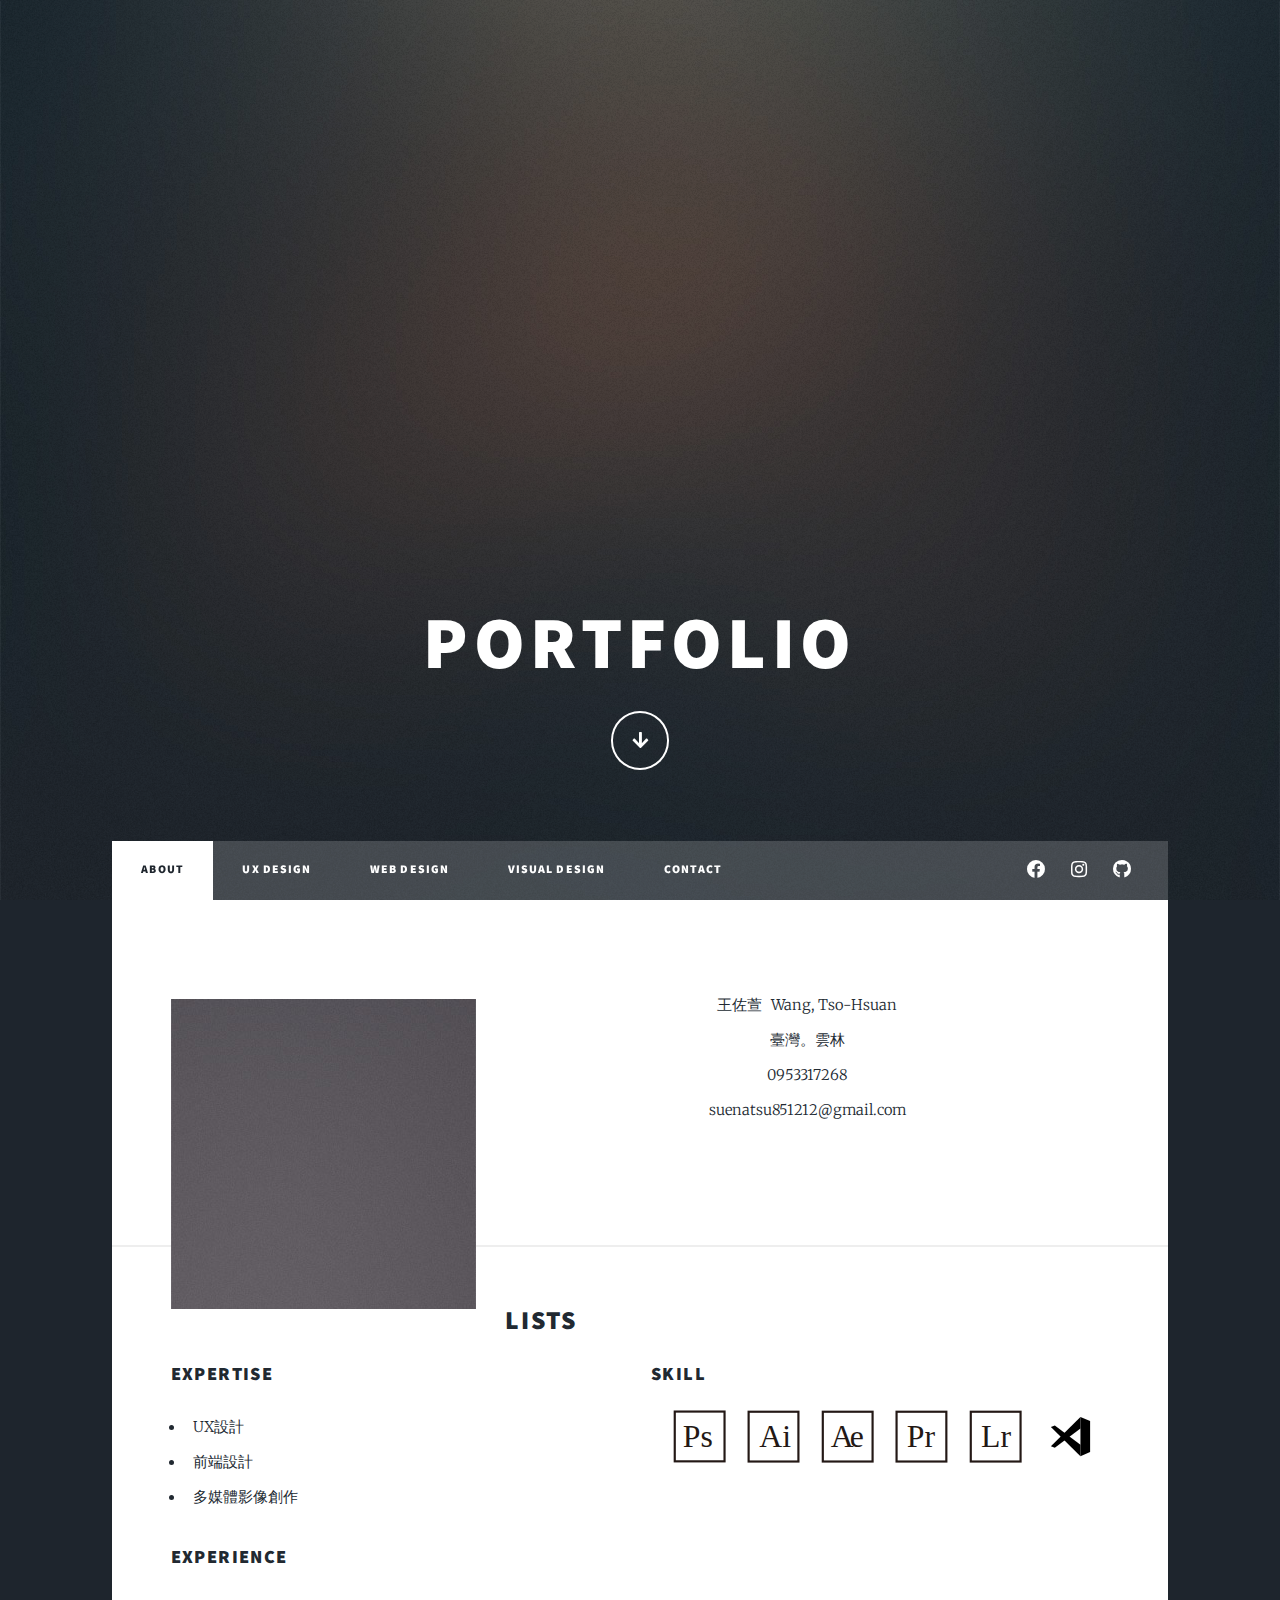
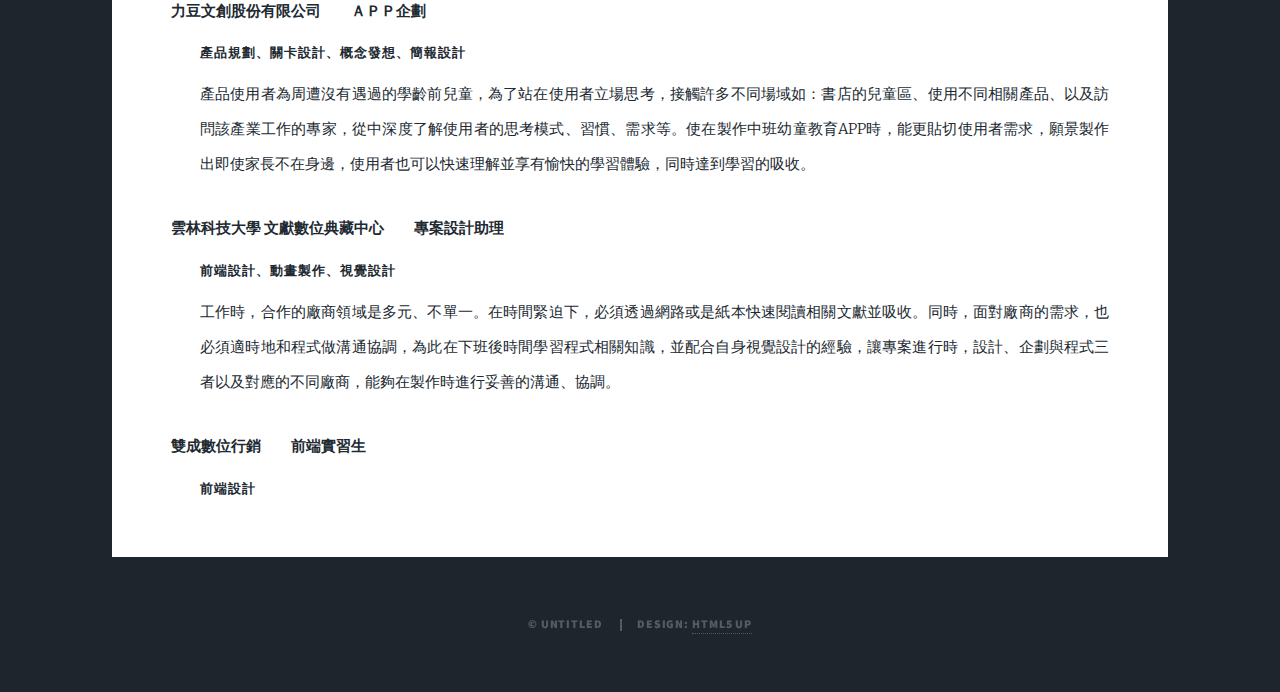
==== commit 6e824cc4: "Update index.html" ====
--- a/index.html
+++ b/index.html
@@ -114,7 +114,7 @@
                     <dt>雙成數位行銷　　前端實習生</dt>
                     <dd>
                         <h5>前端設計</h5>
-                        <p>為了理解Web設計在業界的需求，透過朋友介紹到該公司實習。從中也獲得專案管理師在與客戶進行專案開發時的經驗分享，透過這些經驗分享，能夠成為自己未來不管是小組合作還是外包、實習，又或是未來就業，都能夠運用。</p>
+                       
                     </dd>
                 </dl>
 
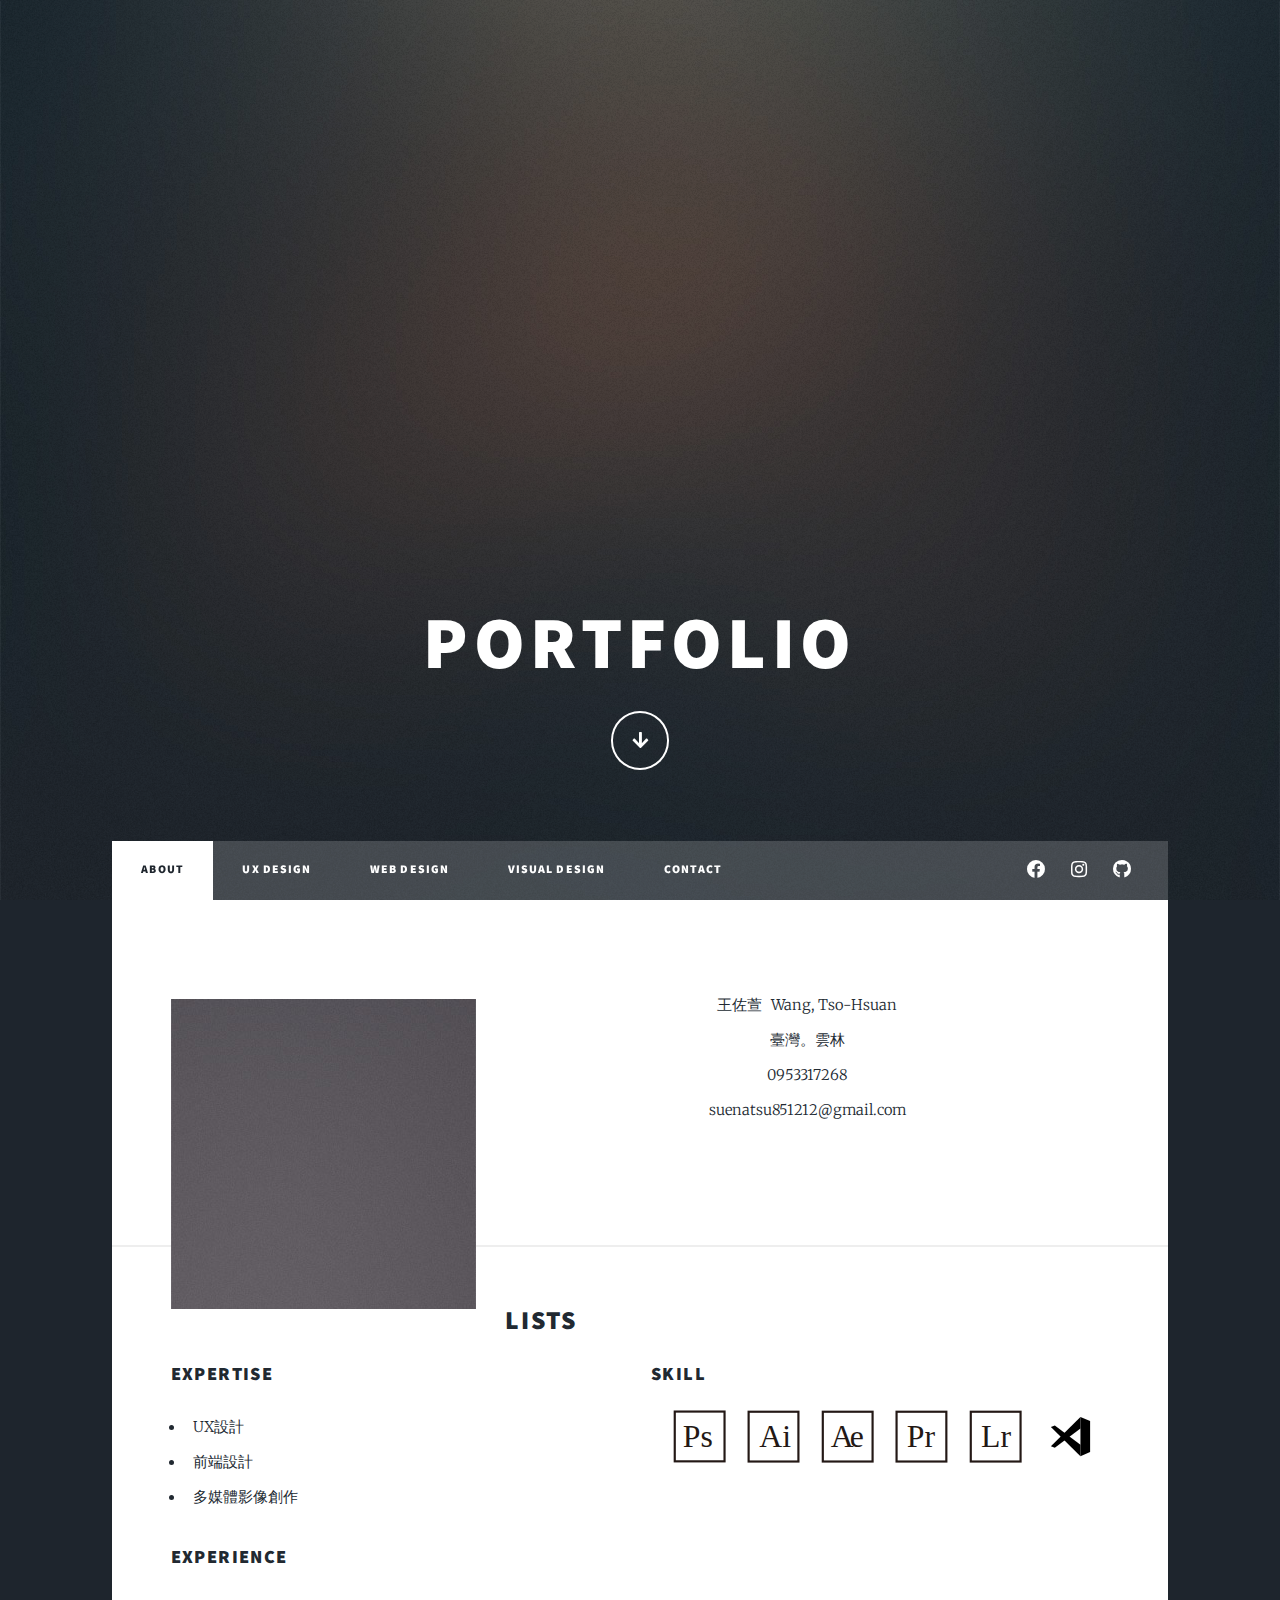
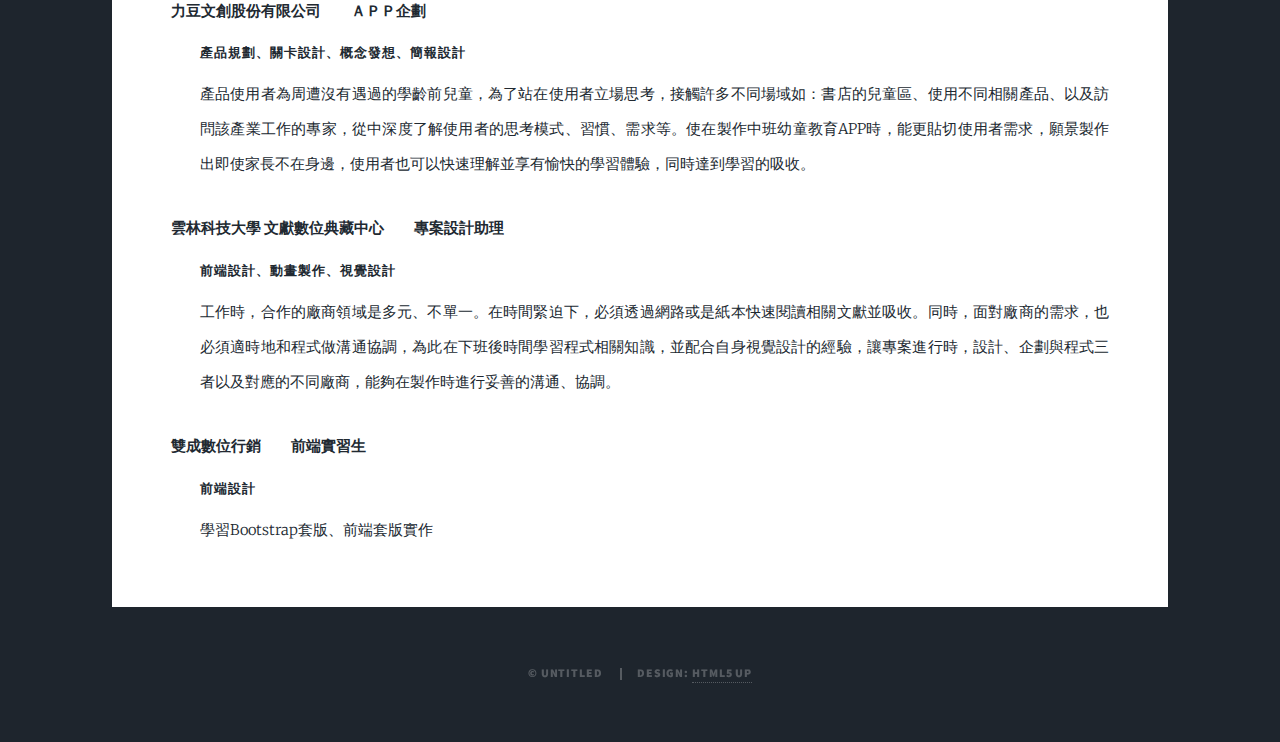
==== commit f94185dd: "Update index.html" ====
--- a/index.html
+++ b/index.html
@@ -114,7 +114,7 @@
                     <dt>雙成數位行銷　　前端實習生</dt>
                     <dd>
                         <h5>前端設計</h5>
-                       
+                        <p>學習Bootstrap套版、前端套版實作</p>
                     </dd>
                 </dl>
 
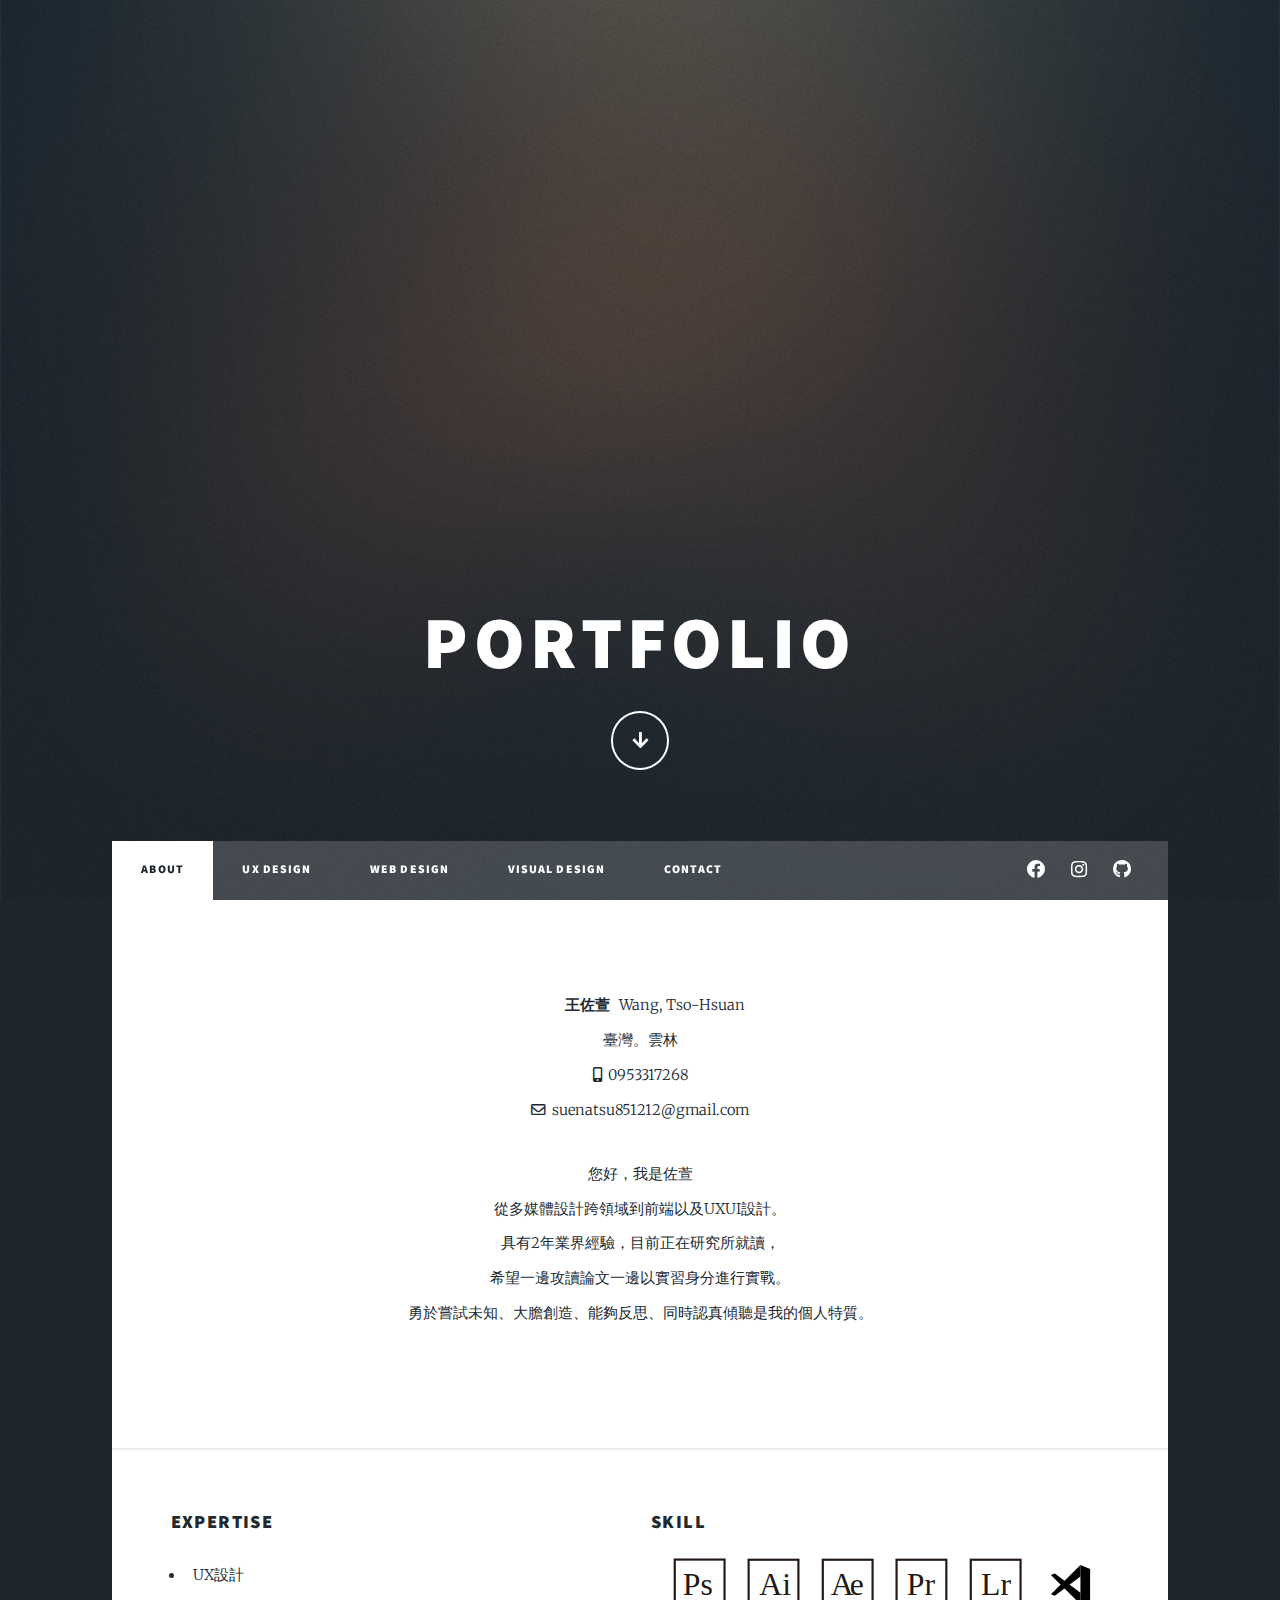
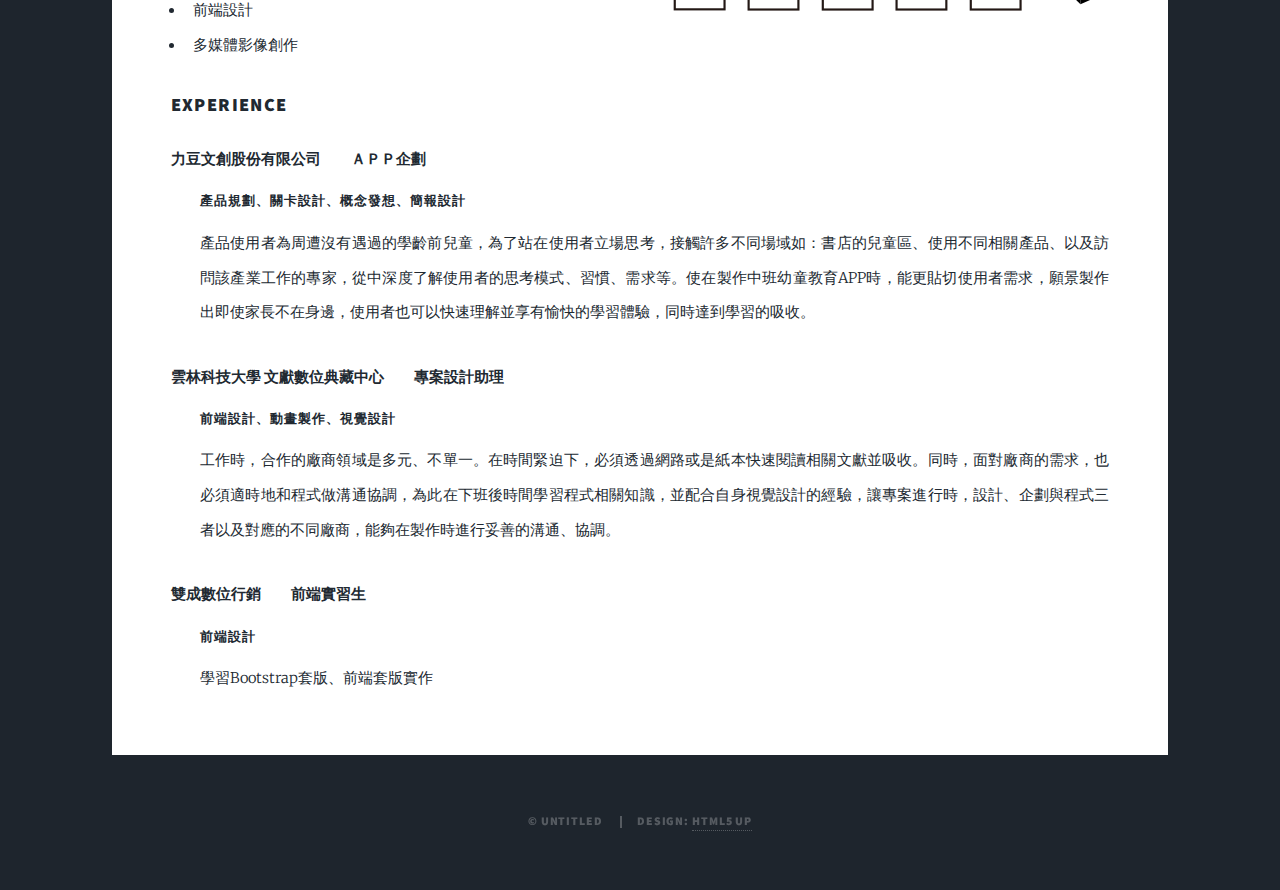
==== commit a435885a: "Add files via upload" ====
--- a/index.html
+++ b/index.html
@@ -58,18 +58,20 @@
             <article class="post featured">
                 <header class="major">
                     <p><span class="image left">
-						<img src="images/pic08.jpg" alt="" /></span> 王佐萱 &nbsp;&nbsp;Wang, Tso-Hsuan
+						<img src="images/photo-01.png" alt="" /></span><strong>王佐萱</strong> &nbsp;&nbsp;Wang, Tso-Hsuan
                         <br> 臺灣。雲林
-                        <br>0953317268
-                        <br>suenatsu851212@gmail.com
+                        <br><i class="fas fa-mobile-alt"></i>&nbsp;&nbsp;0953317268
+                        <br><i class="far fa-envelope"></i>&nbsp;&nbsp;suenatsu851212@gmail.com
 
                     </p>
+                    <p>您好，我是佐萱<br>從多媒體設計跨領域到前端以及UXUI設計。<br> 具有2年業界經驗，目前正在研究所就讀，<br>希望一邊攻讀論文一邊以實習身分進行實戰。<br>勇於嘗試未知、大膽創造、能夠反思、同時認真傾聽是我的個人特質。
 
+                    </p>
 
             </article>
             <!-- Lists -->
             <section class="Posts_main experience">
-                <h2>Lists</h2>
+
                 <div class="row">
                     <div class="col-6 col-12-small">
 
@@ -148,4 +150,4 @@
 
 </body>
 
-</html>
+</html>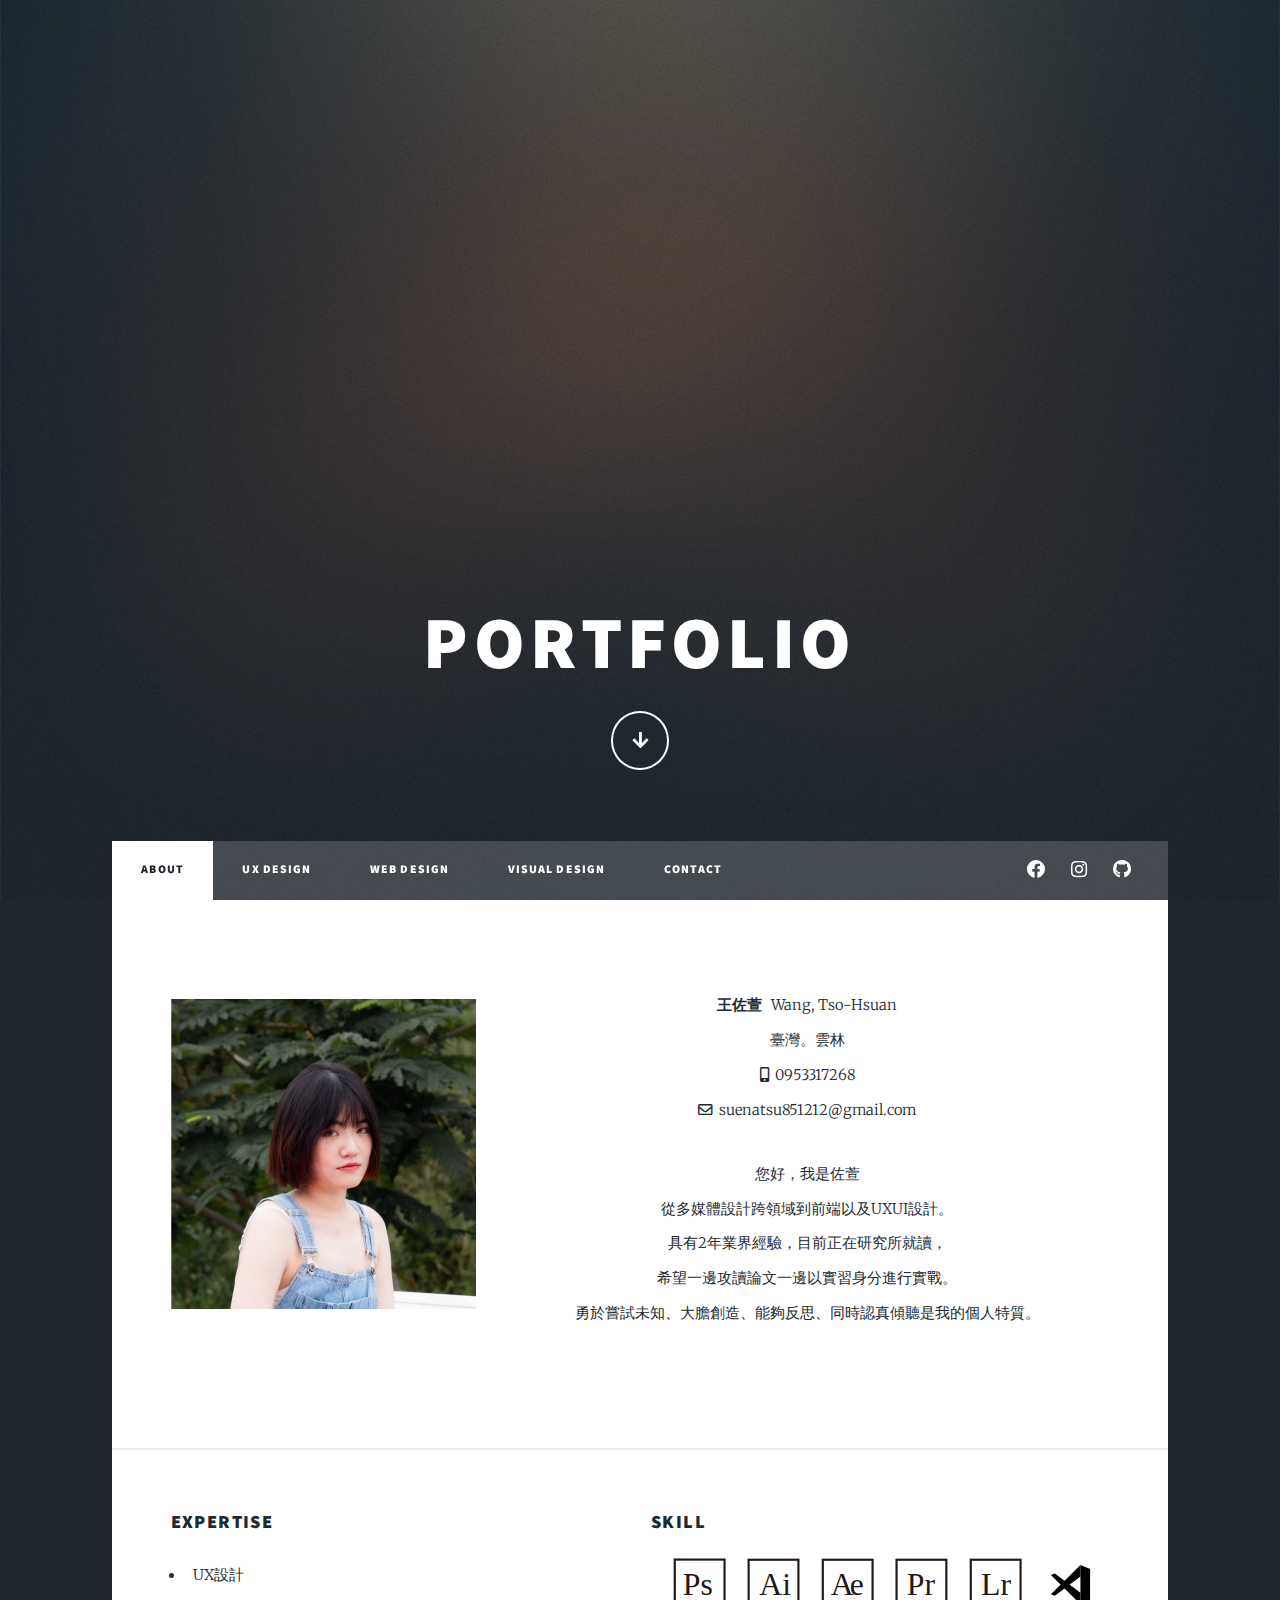
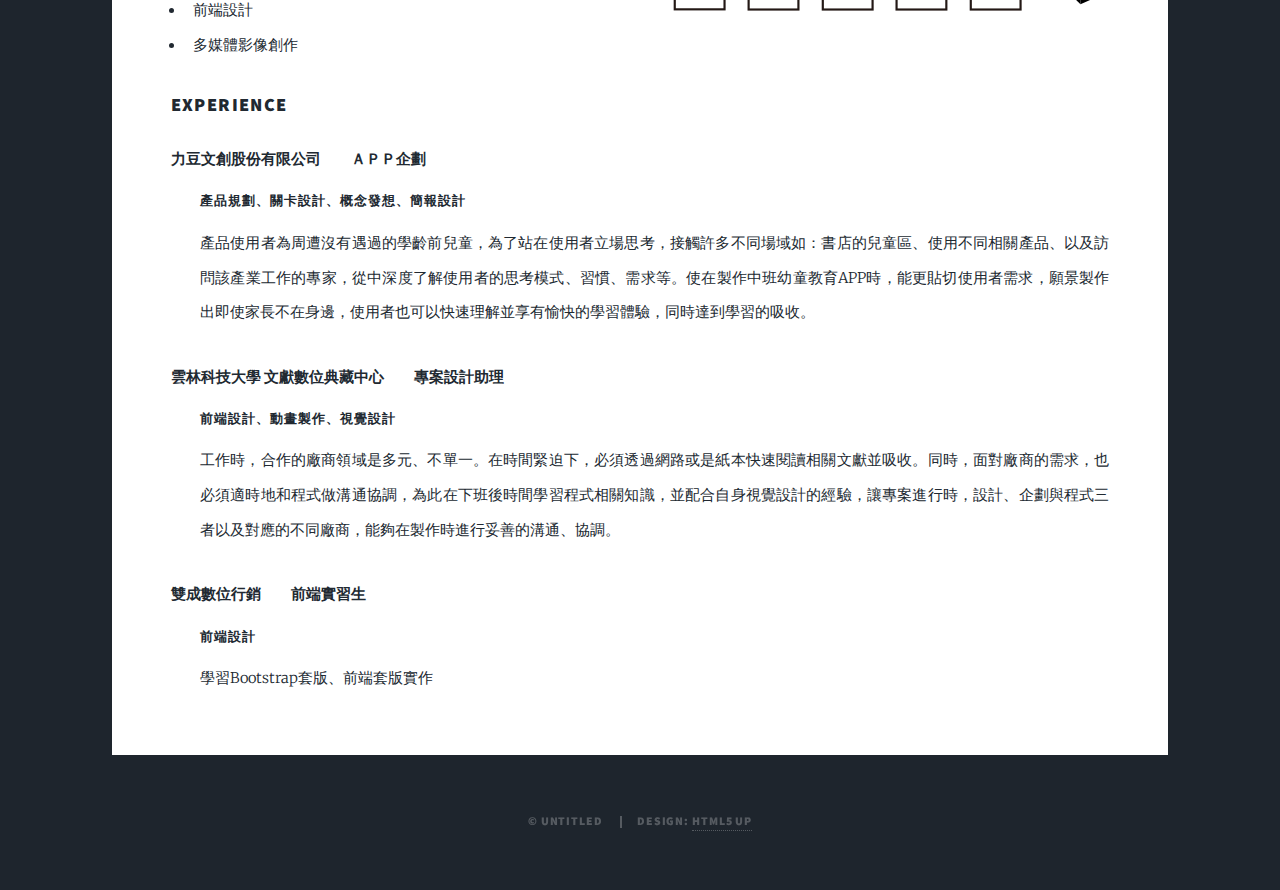
==== commit bc5e0bae: "Update index.html" ====
--- a/index.html
+++ b/index.html
@@ -58,7 +58,7 @@
             <article class="post featured">
                 <header class="major">
                     <p><span class="image left">
-						<img src="images/photo-01.png" alt="" /></span><strong>王佐萱</strong> &nbsp;&nbsp;Wang, Tso-Hsuan
+						<img src="../images/photo-01.png" alt="" /></span><strong>王佐萱</strong> &nbsp;&nbsp;Wang, Tso-Hsuan
                         <br> 臺灣。雲林
                         <br><i class="fas fa-mobile-alt"></i>&nbsp;&nbsp;0953317268
                         <br><i class="far fa-envelope"></i>&nbsp;&nbsp;suenatsu851212@gmail.com
@@ -150,4 +150,4 @@
 
 </body>
 
-</html>+</html>
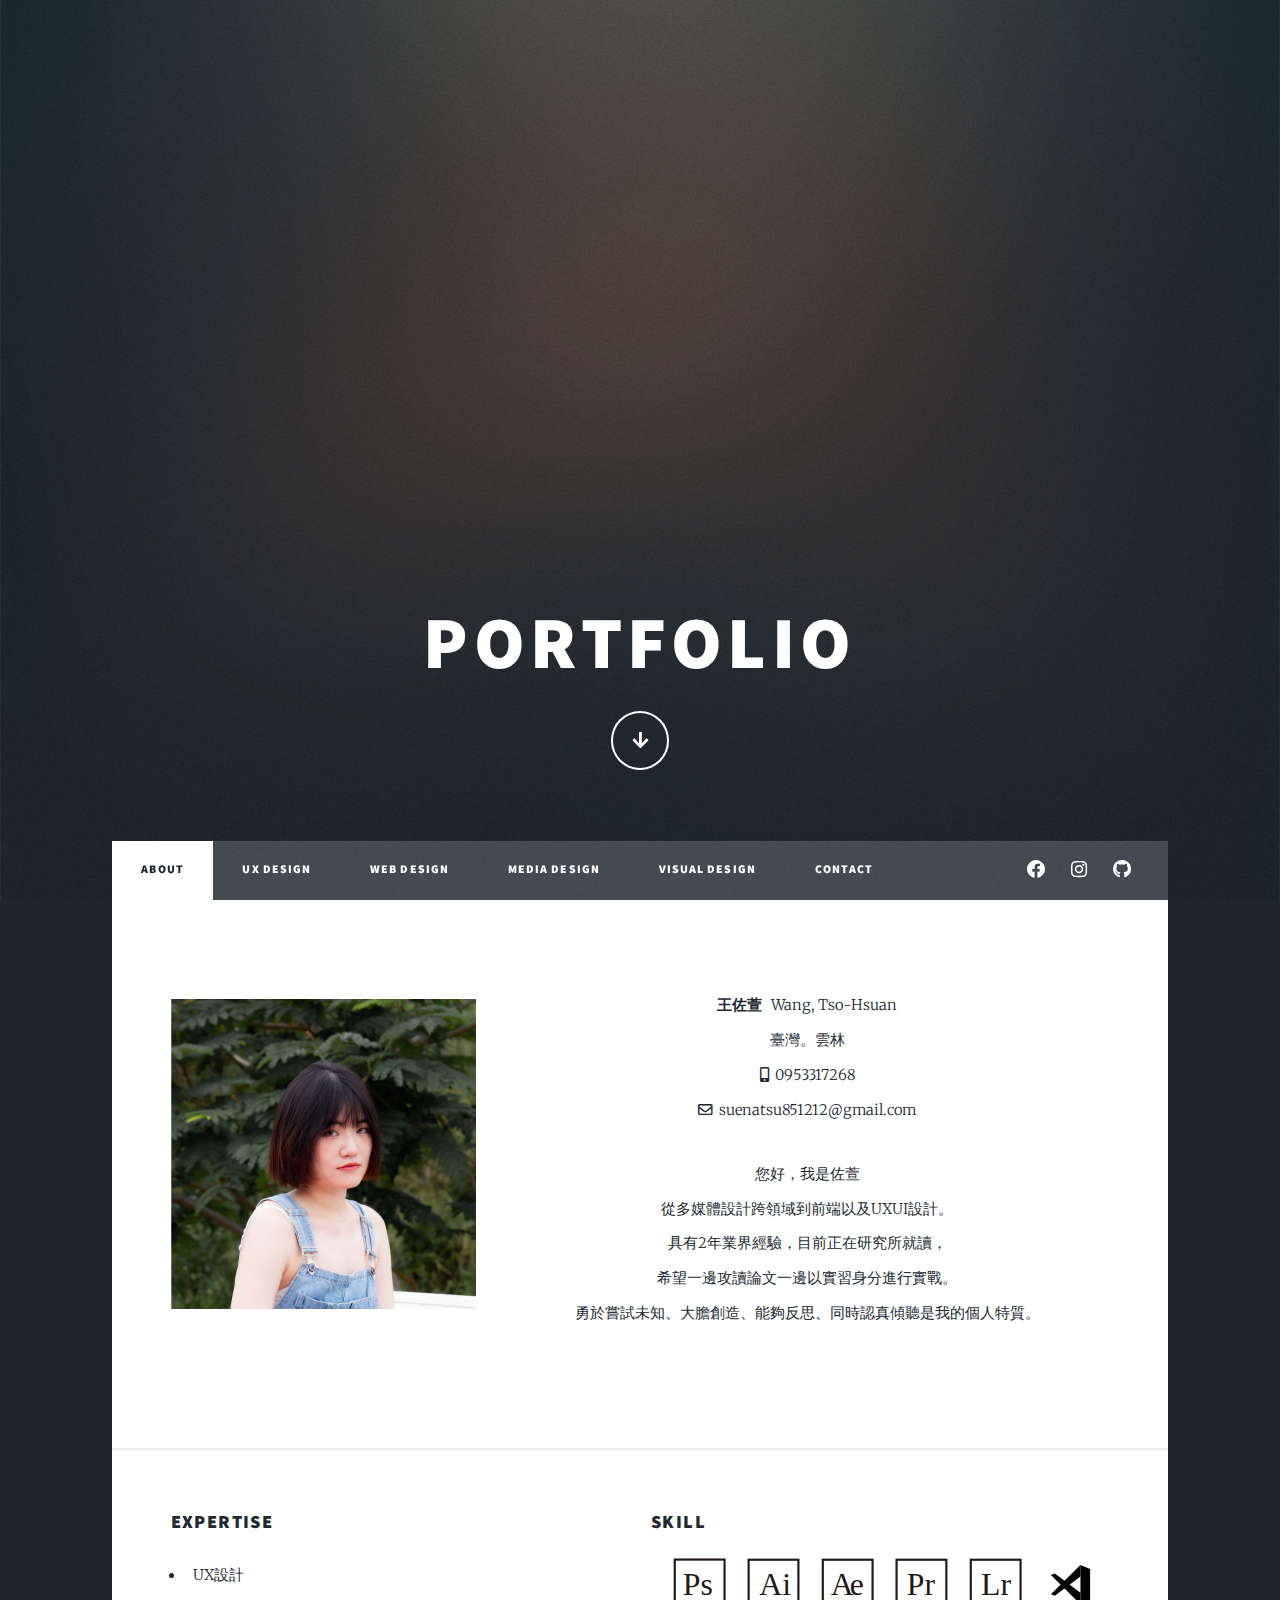
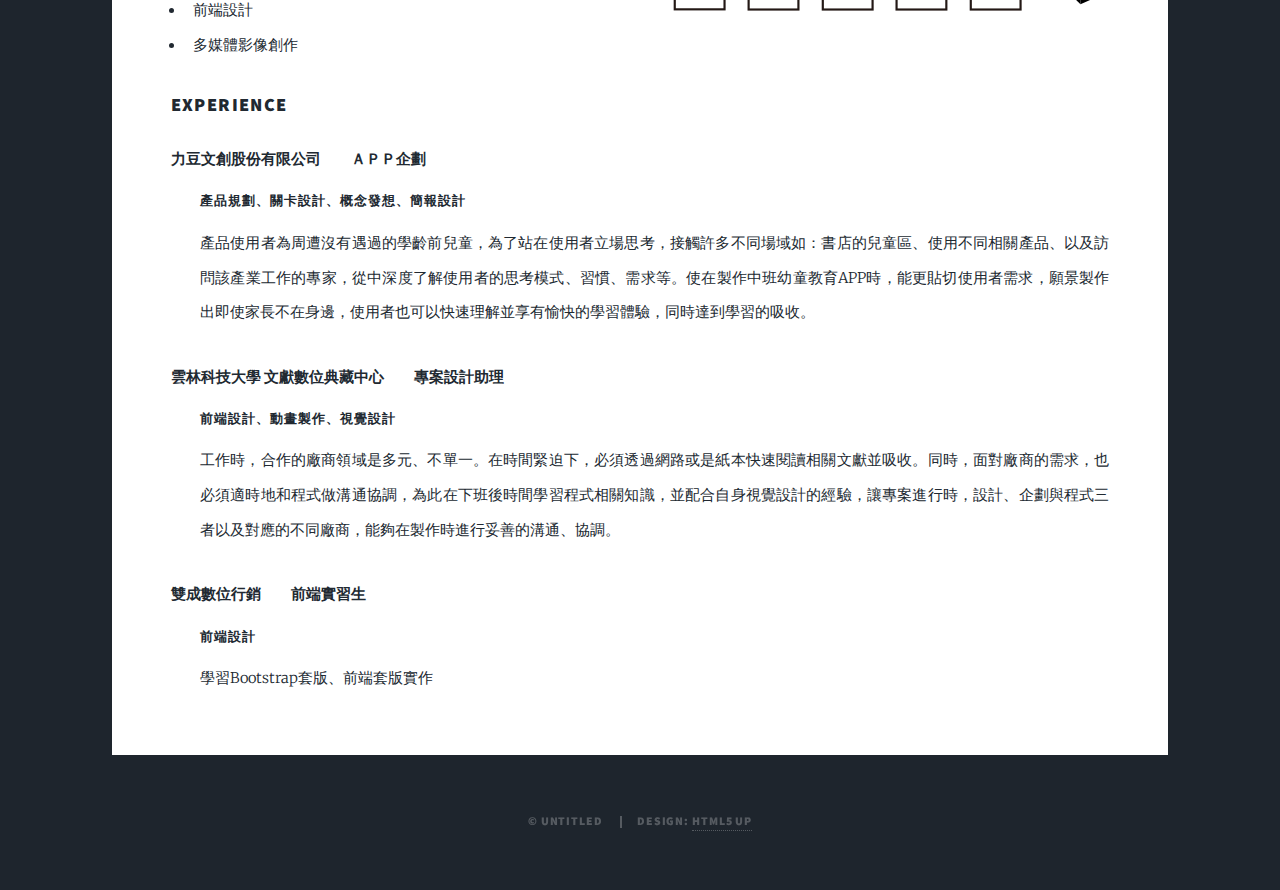
==== commit f8521433: "Add files via upload" ====
--- a/index.html
+++ b/index.html
@@ -41,6 +41,7 @@
                 <li class="active"><a href="index.html">About</a></li>
                 <li><a href="UXDesign.html">UX Design</a></li>
                 <li><a href="WebDesign.html">Web Design</a></li>
+                <li><a href="Mediadesign.html">Media design</a></li>
                 <li><a href="Visualdesign.html">Visual design</a></li>
                 <li><a href="Contact.html">Contact</a></li>
             </ul>
@@ -58,7 +59,7 @@
             <article class="post featured">
                 <header class="major">
                     <p><span class="image left">
-						<img src="../images/photo-01.png" alt="" /></span><strong>王佐萱</strong> &nbsp;&nbsp;Wang, Tso-Hsuan
+						<img src="images/photo-01.png" alt="" /></span><strong>王佐萱</strong> &nbsp;&nbsp;Wang, Tso-Hsuan
                         <br> 臺灣。雲林
                         <br><i class="fas fa-mobile-alt"></i>&nbsp;&nbsp;0953317268
                         <br><i class="far fa-envelope"></i>&nbsp;&nbsp;suenatsu851212@gmail.com
@@ -150,4 +151,4 @@
 
 </body>
 
-</html>
+</html>